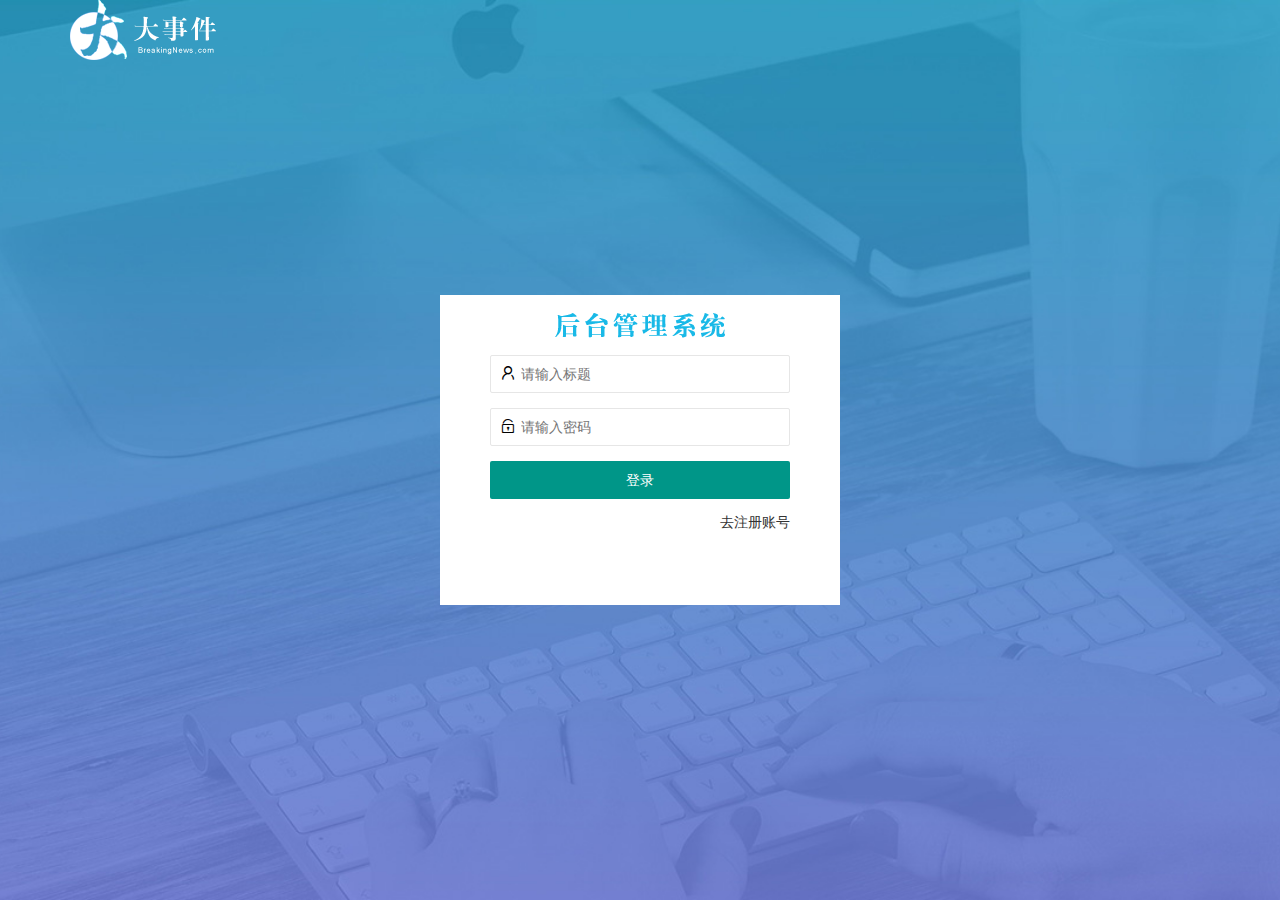
==== login.html @ ad19dc0b "登录界面提交" ====
<!DOCTYPE html>
<html lang="en">

<head>
    <meta charset="UTF-8">
    <meta name="viewport" content="width=device-width, initial-scale=1.0">
    <title>大事件 登录/注册（练习）</title>
    <link rel="stylesheet" href="./assets/css/login.css">
    <link rel="stylesheet" href="./assets/lib/layui/css/layui.css">
</head>

<body>
    <!-- 头部注册区 -->
    <div class="layui-main">
        <img src="./assets/images/logo.png" alt="">
    </div>

    <!-- 登录注册 -->
    <div class="loginAndRegBox">
        <!-- 标题栏 -->
        <div class="title-box"></div>
        <!-- 登录区域 -->
        <div class="login-box ">
            <form action="" class="layui-form">
                <div class="layui-form-item">
                    <i class="layui-icon layui-icon-username"></i>
                    <input type="text" name="title" required lay-verify="required" placeholder="请输入标题"
                        autocomplete="off" class="layui-input">
                </div>
                <div class="layui-form-item">
                    <i class="layui-icon layui-icon-password"></i>
                    <input type="text" name="title" required lay-verify="required" placeholder="请输入密码"
                        autocomplete="off" class="layui-input">
                </div>
                <!-- 表单提交按钮和普通按钮的区别就是lay-submit属性 -->
                <div class="layui-form-item">
                    <button class="layui-btn layui-btn-fluid" lay-submit lay-filter="formDemo">登录</button>
                </div>
                <div class="layui-form-item">
                    <a href="javascript:;" id="link_reg">去注册账号</a>
                </div>
            </form>
        </div>
        <!-- 注册区域 -->
        <div class="reg-box">
            <div class="layui-form-item">
                <i class="layui-icon layui-icon-username"></i>
                <input type="text" name="title" required lay-verify="required" placeholder="请输入标题" autocomplete="off"
                    class="layui-input">
            </div>
            <div class="layui-form-item">
                <i class="layui-icon layui-icon-password"></i>
                <input type="text" name="title" required lay-verify="required" placeholder="请输入密码" autocomplete="off"
                    class="layui-input">
            </div>
            <div class="layui-form-item">
                <i class="layui-icon layui-icon-password"></i>
                <input type="text" name="title" required lay-verify="required" placeholder="请再次输入密码" autocomplete="off"
                    class="layui-input">
            </div>
            <!-- 表单提交按钮和普通按钮的区别就是lay-submit属性 -->
            <div class="layui-form-item">
                <button class="layui-btn layui-btn-fluid" lay-submit lay-filter="formDemo">立即注册</button>
            </div>
            <div class="layui-form-item">
                <a href="javascript:;" id="link_login">去登录账号</a>
            </div>
        </div>
    </div>
    <script src="./assets/lib/jquery.js"></script>
    <script src="./assets/js/login.js"></script>
</body>

</html>
---- assets/css/login.css ----
html,
body {
    margin: 0;
    padding: 0;
    height: 100%;
    width: 100%;
    background: url(../images/login_bg.jpg) no-repeat center;
    background-size: cover;
}

.loginAndRegBox {
    position: absolute;
    top: 50%;
    left: 50%;
    width: 400px;
    height: 310px;
    background-color: #fff;
    transform: translate(-50%, -50%);
    /*css3样式 tranform：平移*/
}

.title-box {
    /* 宽度继承父元素的 */
    height: 60px;
    background: url(../images/login_title.png) no-repeat center;
}

.login-box {
    width: 300px;
    margin: auto;
    /* display: flex;
flex-direction: column; */
}

.login-box .layui-form-item {
    position: relative;
}

.login-box .layui-form-item input {
    padding-left: 30px;
}

.login-box .layui-form-item i {
    position: absolute;
    top: 10px;
    left: 10px;
}

.login-box .layui-form-item a {
    float: right;
}

.reg-box {
    width: 300px;
    margin: auto;
    display: none;
}

.reg-box .layui-form-item {
    position: relative;
}

.reg-box .layui-form-item input {
    padding-left: 30px;
}

.reg-box .layui-form-item i {
    position: absolute;
    top: 10px;
    left: 10px;
}

.reg-box .layui-form-item a {
    float: right;
}
---- assets/lib/layui/css/layui.css ----
/** layui-v2.5.5 MIT License By https://www.layui.com */
 .layui-inline,img{display:inline-block;vertical-align:middle}h1,h2,h3,h4,h5,h6{font-weight:400}.layui-edge,.layui-header,.layui-inline,.layui-main{position:relative}.layui-body,.layui-edge,.layui-elip{overflow:hidden}.layui-btn,.layui-edge,.layui-inline,img{vertical-align:middle}.layui-btn,.layui-disabled,.layui-icon,.layui-unselect{-moz-user-select:none;-webkit-user-select:none;-ms-user-select:none}.layui-elip,.layui-form-checkbox span,.layui-form-pane .layui-form-label{text-overflow:ellipsis;white-space:nowrap}.layui-breadcrumb,.layui-tree-btnGroup{visibility:hidden}blockquote,body,button,dd,div,dl,dt,form,h1,h2,h3,h4,h5,h6,input,li,ol,p,pre,td,textarea,th,ul{margin:0;padding:0;-webkit-tap-highlight-color:rgba(0,0,0,0)}a:active,a:hover{outline:0}img{border:none}li{list-style:none}table{border-collapse:collapse;border-spacing:0}h4,h5,h6{font-size:100%}button,input,optgroup,option,select,textarea{font-family:inherit;font-size:inherit;font-style:inherit;font-weight:inherit;outline:0}pre{white-space:pre-wrap;white-space:-moz-pre-wrap;white-space:-pre-wrap;white-space:-o-pre-wrap;word-wrap:break-word}body{line-height:24px;font:14px Helvetica Neue,Helvetica,PingFang SC,Tahoma,Arial,sans-serif}hr{height:1px;margin:10px 0;border:0;clear:both}a{color:#333;text-decoration:none}a:hover{color:#777}a cite{font-style:normal;*cursor:pointer}.layui-border-box,.layui-border-box *{box-sizing:border-box}.layui-box,.layui-box *{box-sizing:content-box}.layui-clear{clear:both;*zoom:1}.layui-clear:after{content:'\20';clear:both;*zoom:1;display:block;height:0}.layui-inline{*display:inline;*zoom:1}.layui-edge{display:inline-block;width:0;height:0;border-width:6px;border-style:dashed;border-color:transparent}.layui-edge-top{top:-4px;border-bottom-color:#999;border-bottom-style:solid}.layui-edge-right{border-left-color:#999;border-left-style:solid}.layui-edge-bottom{top:2px;border-top-color:#999;border-top-style:solid}.layui-edge-left{border-right-color:#999;border-right-style:solid}.layui-disabled,.layui-disabled:hover{color:#d2d2d2!important;cursor:not-allowed!important}.layui-circle{border-radius:100%}.layui-show{display:block!important}.layui-hide{display:none!important}@font-face{font-family:layui-icon;src:url(../font/iconfont.eot?v=250);src:url(../font/iconfont.eot?v=250#iefix) format('embedded-opentype'),url(../font/iconfont.woff2?v=250) format('woff2'),url(../font/iconfont.woff?v=250) format('woff'),url(../font/iconfont.ttf?v=250) format('truetype'),url(../font/iconfont.svg?v=250#layui-icon) format('svg')}.layui-icon{font-family:layui-icon!important;font-size:16px;font-style:normal;-webkit-font-smoothing:antialiased;-moz-osx-font-smoothing:grayscale}.layui-icon-reply-fill:before{content:"\e611"}.layui-icon-set-fill:before{content:"\e614"}.layui-icon-menu-fill:before{content:"\e60f"}.layui-icon-search:before{content:"\e615"}.layui-icon-share:before{content:"\e641"}.layui-icon-set-sm:before{content:"\e620"}.layui-icon-engine:before{content:"\e628"}.layui-icon-close:before{content:"\1006"}.layui-icon-close-fill:before{content:"\1007"}.layui-icon-chart-screen:before{content:"\e629"}.layui-icon-star:before{content:"\e600"}.layui-icon-circle-dot:before{content:"\e617"}.layui-icon-chat:before{content:"\e606"}.layui-icon-release:before{content:"\e609"}.layui-icon-list:before{content:"\e60a"}.layui-icon-chart:before{content:"\e62c"}.layui-icon-ok-circle:before{content:"\1005"}.layui-icon-layim-theme:before{content:"\e61b"}.layui-icon-table:before{content:"\e62d"}.layui-icon-right:before{content:"\e602"}.layui-icon-left:before{content:"\e603"}.layui-icon-cart-simple:before{content:"\e698"}.layui-icon-face-cry:before{content:"\e69c"}.layui-icon-face-smile:before{content:"\e6af"}.layui-icon-survey:before{content:"\e6b2"}.layui-icon-tree:before{content:"\e62e"}.layui-icon-upload-circle:before{content:"\e62f"}.layui-icon-add-circle:before{content:"\e61f"}.layui-icon-download-circle:before{content:"\e601"}.layui-icon-templeate-1:before{content:"\e630"}.layui-icon-util:before{content:"\e631"}.layui-icon-face-surprised:before{content:"\e664"}.layui-icon-edit:before{content:"\e642"}.layui-icon-speaker:before{content:"\e645"}.layui-icon-down:before{content:"\e61a"}.layui-icon-file:before{content:"\e621"}.layui-icon-layouts:before{content:"\e632"}.layui-icon-rate-half:before{content:"\e6c9"}.layui-icon-add-circle-fine:before{content:"\e608"}.layui-icon-prev-circle:before{content:"\e633"}.layui-icon-read:before{content:"\e705"}.layui-icon-404:before{content:"\e61c"}.layui-icon-carousel:before{content:"\e634"}.layui-icon-help:before{content:"\e607"}.layui-icon-code-circle:before{content:"\e635"}.layui-icon-water:before{content:"\e636"}.layui-icon-username:before{content:"\e66f"}.layui-icon-find-fill:before{content:"\e670"}.layui-icon-about:before{content:"\e60b"}.layui-icon-location:before{content:"\e715"}.layui-icon-up:before{content:"\e619"}.layui-icon-pause:before{content:"\e651"}.layui-icon-date:before{content:"\e637"}.layui-icon-layim-uploadfile:before{content:"\e61d"}.layui-icon-delete:before{content:"\e640"}.layui-icon-play:before{content:"\e652"}.layui-icon-top:before{content:"\e604"}.layui-icon-friends:before{content:"\e612"}.layui-icon-refresh-3:before{content:"\e9aa"}.layui-icon-ok:before{content:"\e605"}.layui-icon-layer:before{content:"\e638"}.layui-icon-face-smile-fine:before{content:"\e60c"}.layui-icon-dollar:before{content:"\e659"}.layui-icon-group:before{content:"\e613"}.layui-icon-layim-download:before{content:"\e61e"}.layui-icon-picture-fine:before{content:"\e60d"}.layui-icon-link:before{content:"\e64c"}.layui-icon-diamond:before{content:"\e735"}.layui-icon-log:before{content:"\e60e"}.layui-icon-rate-solid:before{content:"\e67a"}.layui-icon-fonts-del:before{content:"\e64f"}.layui-icon-unlink:before{content:"\e64d"}.layui-icon-fonts-clear:before{content:"\e639"}.layui-icon-triangle-r:before{content:"\e623"}.layui-icon-circle:before{content:"\e63f"}.layui-icon-radio:before{content:"\e643"}.layui-icon-align-center:before{content:"\e647"}.layui-icon-align-right:before{content:"\e648"}.layui-icon-align-left:before{content:"\e649"}.layui-icon-loading-1:before{content:"\e63e"}.layui-icon-return:before{content:"\e65c"}.layui-icon-fonts-strong:before{content:"\e62b"}.layui-icon-upload:before{content:"\e67c"}.layui-icon-dialogue:before{content:"\e63a"}.layui-icon-video:before{content:"\e6ed"}.layui-icon-headset:before{content:"\e6fc"}.layui-icon-cellphone-fine:before{content:"\e63b"}.layui-icon-add-1:before{content:"\e654"}.layui-icon-face-smile-b:before{content:"\e650"}.layui-icon-fonts-html:before{content:"\e64b"}.layui-icon-form:before{content:"\e63c"}.layui-icon-cart:before{content:"\e657"}.layui-icon-camera-fill:before{content:"\e65d"}.layui-icon-tabs:before{content:"\e62a"}.layui-icon-fonts-code:before{content:"\e64e"}.layui-icon-fire:before{content:"\e756"}.layui-icon-set:before{content:"\e716"}.layui-icon-fonts-u:before{content:"\e646"}.layui-icon-triangle-d:before{content:"\e625"}.layui-icon-tips:before{content:"\e702"}.layui-icon-picture:before{content:"\e64a"}.layui-icon-more-vertical:before{content:"\e671"}.layui-icon-flag:before{content:"\e66c"}.layui-icon-loading:before{content:"\e63d"}.layui-icon-fonts-i:before{content:"\e644"}.layui-icon-refresh-1:before{content:"\e666"}.layui-icon-rmb:before{content:"\e65e"}.layui-icon-home:before{content:"\e68e"}.layui-icon-user:before{content:"\e770"}.layui-icon-notice:before{content:"\e667"}.layui-icon-login-weibo:before{content:"\e675"}.layui-icon-voice:before{content:"\e688"}.layui-icon-upload-drag:before{content:"\e681"}.layui-icon-login-qq:before{content:"\e676"}.layui-icon-snowflake:before{content:"\e6b1"}.layui-icon-file-b:before{content:"\e655"}.layui-icon-template:before{content:"\e663"}.layui-icon-auz:before{content:"\e672"}.layui-icon-console:before{content:"\e665"}.layui-icon-app:before{content:"\e653"}.layui-icon-prev:before{content:"\e65a"}.layui-icon-website:before{content:"\e7ae"}.layui-icon-next:before{content:"\e65b"}.layui-icon-component:before{content:"\e857"}.layui-icon-more:before{content:"\e65f"}.layui-icon-login-wechat:before{content:"\e677"}.layui-icon-shrink-right:before{content:"\e668"}.layui-icon-spread-left:before{content:"\e66b"}.layui-icon-camera:before{content:"\e660"}.layui-icon-note:before{content:"\e66e"}.layui-icon-refresh:before{content:"\e669"}.layui-icon-female:before{content:"\e661"}.layui-icon-male:before{content:"\e662"}.layui-icon-password:before{content:"\e673"}.layui-icon-senior:before{content:"\e674"}.layui-icon-theme:before{content:"\e66a"}.layui-icon-tread:before{content:"\e6c5"}.layui-icon-praise:before{content:"\e6c6"}.layui-icon-star-fill:before{content:"\e658"}.layui-icon-rate:before{content:"\e67b"}.layui-icon-template-1:before{content:"\e656"}.layui-icon-vercode:before{content:"\e679"}.layui-icon-cellphone:before{content:"\e678"}.layui-icon-screen-full:before{content:"\e622"}.layui-icon-screen-restore:before{content:"\e758"}.layui-icon-cols:before{content:"\e610"}.layui-icon-export:before{content:"\e67d"}.layui-icon-print:before{content:"\e66d"}.layui-icon-slider:before{content:"\e714"}.layui-icon-addition:before{content:"\e624"}.layui-icon-subtraction:before{content:"\e67e"}.layui-icon-service:before{content:"\e626"}.layui-icon-transfer:before{content:"\e691"}.layui-main{width:1140px;margin:0 auto}.layui-header{z-index:1000;height:60px}.layui-header a:hover{transition:all .5s;-webkit-transition:all .5s}.layui-side{position:fixed;left:0;top:0;bottom:0;z-index:999;width:200px;overflow-x:hidden}.layui-side-scroll{position:relative;width:220px;height:100%;overflow-x:hidden}.layui-body{position:absolute;left:200px;right:0;top:0;bottom:0;z-index:998;width:auto;overflow-y:auto;box-sizing:border-box}.layui-layout-body{overflow:hidden}.layui-layout-admin .layui-header{background-color:#23262E}.layui-layout-admin .layui-side{top:60px;width:200px;overflow-x:hidden}.layui-layout-admin .layui-body{position:fixed;top:60px;bottom:44px}.layui-layout-admin .layui-main{width:auto;margin:0 15px}.layui-layout-admin .layui-footer{position:fixed;left:200px;right:0;bottom:0;height:44px;line-height:44px;padding:0 15px;background-color:#eee}.layui-layout-admin .layui-logo{position:absolute;left:0;top:0;width:200px;height:100%;line-height:60px;text-align:center;color:#009688;font-size:16px}.layui-layout-admin .layui-header .layui-nav{background:0 0}.layui-layout-left{position:absolute!important;left:200px;top:0}.layui-layout-right{position:absolute!important;right:0;top:0}.layui-container{position:relative;margin:0 auto;padding:0 15px;box-sizing:border-box}.layui-fluid{position:relative;margin:0 auto;padding:0 15px}.layui-row:after,.layui-row:before{content:'';display:block;clear:both}.layui-col-lg1,.layui-col-lg10,.layui-col-lg11,.layui-col-lg12,.layui-col-lg2,.layui-col-lg3,.layui-col-lg4,.layui-col-lg5,.layui-col-lg6,.layui-col-lg7,.layui-col-lg8,.layui-col-lg9,.layui-col-md1,.layui-col-md10,.layui-col-md11,.layui-col-md12,.layui-col-md2,.layui-col-md3,.layui-col-md4,.layui-col-md5,.layui-col-md6,.layui-col-md7,.layui-col-md8,.layui-col-md9,.layui-col-sm1,.layui-col-sm10,.layui-col-sm11,.layui-col-sm12,.layui-col-sm2,.layui-col-sm3,.layui-col-sm4,.layui-col-sm5,.layui-col-sm6,.layui-col-sm7,.layui-col-sm8,.layui-col-sm9,.layui-col-xs1,.layui-col-xs10,.layui-col-xs11,.layui-col-xs12,.layui-col-xs2,.layui-col-xs3,.layui-col-xs4,.layui-col-xs5,.layui-col-xs6,.layui-col-xs7,.layui-col-xs8,.layui-col-xs9{position:relative;display:block;box-sizing:border-box}.layui-col-xs1,.layui-col-xs10,.layui-col-xs11,.layui-col-xs12,.layui-col-xs2,.layui-col-xs3,.layui-col-xs4,.layui-col-xs5,.layui-col-xs6,.layui-col-xs7,.layui-col-xs8,.layui-col-xs9{float:left}.layui-col-xs1{width:8.33333333%}.layui-col-xs2{width:16.66666667%}.layui-col-xs3{width:25%}.layui-col-xs4{width:33.33333333%}.layui-col-xs5{width:41.66666667%}.layui-col-xs6{width:50%}.layui-col-xs7{width:58.33333333%}.layui-col-xs8{width:66.66666667%}.layui-col-xs9{width:75%}.layui-col-xs10{width:83.33333333%}.layui-col-xs11{width:91.66666667%}.layui-col-xs12{width:100%}.layui-col-xs-offset1{margin-left:8.33333333%}.layui-col-xs-offset2{margin-left:16.66666667%}.layui-col-xs-offset3{margin-left:25%}.layui-col-xs-offset4{margin-left:33.33333333%}.layui-col-xs-offset5{margin-left:41.66666667%}.layui-col-xs-offset6{margin-left:50%}.layui-col-xs-offset7{margin-left:58.33333333%}.layui-col-xs-offset8{margin-left:66.66666667%}.layui-col-xs-offset9{margin-left:75%}.layui-col-xs-offset10{margin-left:83.33333333%}.layui-col-xs-offset11{margin-left:91.66666667%}.layui-col-xs-offset12{margin-left:100%}@media screen and (max-width:768px){.layui-hide-xs{display:none!important}.layui-show-xs-block{display:block!important}.layui-show-xs-inline{display:inline!important}.layui-show-xs-inline-block{display:inline-block!important}}@media screen and (min-width:768px){.layui-container{width:750px}.layui-hide-sm{display:none!important}.layui-show-sm-block{display:block!important}.layui-show-sm-inline{display:inline!important}.layui-show-sm-inline-block{display:inline-block!important}.layui-col-sm1,.layui-col-sm10,.layui-col-sm11,.layui-col-sm12,.layui-col-sm2,.layui-col-sm3,.layui-col-sm4,.layui-col-sm5,.layui-col-sm6,.layui-col-sm7,.layui-col-sm8,.layui-col-sm9{float:left}.layui-col-sm1{width:8.33333333%}.layui-col-sm2{width:16.66666667%}.layui-col-sm3{width:25%}.layui-col-sm4{width:33.33333333%}.layui-col-sm5{width:41.66666667%}.layui-col-sm6{width:50%}.layui-col-sm7{width:58.33333333%}.layui-col-sm8{width:66.66666667%}.layui-col-sm9{width:75%}.layui-col-sm10{width:83.33333333%}.layui-col-sm11{width:91.66666667%}.layui-col-sm12{width:100%}.layui-col-sm-offset1{margin-left:8.33333333%}.layui-col-sm-offset2{margin-left:16.66666667%}.layui-col-sm-offset3{margin-left:25%}.layui-col-sm-offset4{margin-left:33.33333333%}.layui-col-sm-offset5{margin-left:41.66666667%}.layui-col-sm-offset6{margin-left:50%}.layui-col-sm-offset7{margin-left:58.33333333%}.layui-col-sm-offset8{margin-left:66.66666667%}.layui-col-sm-offset9{margin-left:75%}.layui-col-sm-offset10{margin-left:83.33333333%}.layui-col-sm-offset11{margin-left:91.66666667%}.layui-col-sm-offset12{margin-left:100%}}@media screen and (min-width:992px){.layui-container{width:970px}.layui-hide-md{display:none!important}.layui-show-md-block{display:block!important}.layui-show-md-inline{display:inline!important}.layui-show-md-inline-block{display:inline-block!important}.layui-col-md1,.layui-col-md10,.layui-col-md11,.layui-col-md12,.layui-col-md2,.layui-col-md3,.layui-col-md4,.layui-col-md5,.layui-col-md6,.layui-col-md7,.layui-col-md8,.layui-col-md9{float:left}.layui-col-md1{width:8.33333333%}.layui-col-md2{width:16.66666667%}.layui-col-md3{width:25%}.layui-col-md4{width:33.33333333%}.layui-col-md5{width:41.66666667%}.layui-col-md6{width:50%}.layui-col-md7{width:58.33333333%}.layui-col-md8{width:66.66666667%}.layui-col-md9{width:75%}.layui-col-md10{width:83.33333333%}.layui-col-md11{width:91.66666667%}.layui-col-md12{width:100%}.layui-col-md-offset1{margin-left:8.33333333%}.layui-col-md-offset2{margin-left:16.66666667%}.layui-col-md-offset3{margin-left:25%}.layui-col-md-offset4{margin-left:33.33333333%}.layui-col-md-offset5{margin-left:41.66666667%}.layui-col-md-offset6{margin-left:50%}.layui-col-md-offset7{margin-left:58.33333333%}.layui-col-md-offset8{margin-left:66.66666667%}.layui-col-md-offset9{margin-left:75%}.layui-col-md-offset10{margin-left:83.33333333%}.layui-col-md-offset11{margin-left:91.66666667%}.layui-col-md-offset12{margin-left:100%}}@media screen and (min-width:1200px){.layui-container{width:1170px}.layui-hide-lg{display:none!important}.layui-show-lg-block{display:block!important}.layui-show-lg-inline{display:inline!important}.layui-show-lg-inline-block{display:inline-block!important}.layui-col-lg1,.layui-col-lg10,.layui-col-lg11,.layui-col-lg12,.layui-col-lg2,.layui-col-lg3,.layui-col-lg4,.layui-col-lg5,.layui-col-lg6,.layui-col-lg7,.layui-col-lg8,.layui-col-lg9{float:left}.layui-col-lg1{width:8.33333333%}.layui-col-lg2{width:16.66666667%}.layui-col-lg3{width:25%}.layui-col-lg4{width:33.33333333%}.layui-col-lg5{width:41.66666667%}.layui-col-lg6{width:50%}.layui-col-lg7{width:58.33333333%}.layui-col-lg8{width:66.66666667%}.layui-col-lg9{width:75%}.layui-col-lg10{width:83.33333333%}.layui-col-lg11{width:91.66666667%}.layui-col-lg12{width:100%}.layui-col-lg-offset1{margin-left:8.33333333%}.layui-col-lg-offset2{margin-left:16.66666667%}.layui-col-lg-offset3{margin-left:25%}.layui-col-lg-offset4{margin-left:33.33333333%}.layui-col-lg-offset5{margin-left:41.66666667%}.layui-col-lg-offset6{margin-left:50%}.layui-col-lg-offset7{margin-left:58.33333333%}.layui-col-lg-offset8{margin-left:66.66666667%}.layui-col-lg-offset9{margin-left:75%}.layui-col-lg-offset10{margin-left:83.33333333%}.layui-col-lg-offset11{margin-left:91.66666667%}.layui-col-lg-offset12{margin-left:100%}}.layui-col-space1{margin:-.5px}.layui-col-space1>*{padding:.5px}.layui-col-space3{margin:-1.5px}.layui-col-space3>*{padding:1.5px}.layui-col-space5{margin:-2.5px}.layui-col-space5>*{padding:2.5px}.layui-col-space8{margin:-3.5px}.layui-col-space8>*{padding:3.5px}.layui-col-space10{margin:-5px}.layui-col-space10>*{padding:5px}.layui-col-space12{margin:-6px}.layui-col-space12>*{padding:6px}.layui-col-space15{margin:-7.5px}.layui-col-space15>*{padding:7.5px}.layui-col-space18{margin:-9px}.layui-col-space18>*{padding:9px}.layui-col-space20{margin:-10px}.layui-col-space20>*{padding:10px}.layui-col-space22{margin:-11px}.layui-col-space22>*{padding:11px}.layui-col-space25{margin:-12.5px}.layui-col-space25>*{padding:12.5px}.layui-col-space30{margin:-15px}.layui-col-space30>*{padding:15px}.layui-btn,.layui-input,.layui-select,.layui-textarea,.layui-upload-button{outline:0;-webkit-appearance:none;transition:all .3s;-webkit-transition:all .3s;box-sizing:border-box}.layui-elem-quote{margin-bottom:10px;padding:15px;line-height:22px;border-left:5px solid #009688;border-radius:0 2px 2px 0;background-color:#f2f2f2}.layui-quote-nm{border-style:solid;border-width:1px 1px 1px 5px;background:0 0}.layui-elem-field{margin-bottom:10px;padding:0;border-width:1px;border-style:solid}.layui-elem-field legend{margin-left:20px;padding:0 10px;font-size:20px;font-weight:300}.layui-field-title{margin:10px 0 20px;border-width:1px 0 0}.layui-field-box{padding:10px 15px}.layui-field-title .layui-field-box{padding:10px 0}.layui-progress{position:relative;height:6px;border-radius:20px;background-color:#e2e2e2}.layui-progress-bar{position:absolute;left:0;top:0;width:0;max-width:100%;height:6px;border-radius:20px;text-align:right;background-color:#5FB878;transition:all .3s;-webkit-transition:all .3s}.layui-progress-big,.layui-progress-big .layui-progress-bar{height:18px;line-height:18px}.layui-progress-text{position:relative;top:-20px;line-height:18px;font-size:12px;color:#666}.layui-progress-big .layui-progress-text{position:static;padding:0 10px;color:#fff}.layui-collapse{border-width:1px;border-style:solid;border-radius:2px}.layui-colla-content,.layui-colla-item{border-top-width:1px;border-top-style:solid}.layui-colla-item:first-child{border-top:none}.layui-colla-title{position:relative;height:42px;line-height:42px;padding:0 15px 0 35px;color:#333;background-color:#f2f2f2;cursor:pointer;font-size:14px;overflow:hidden}.layui-colla-content{display:none;padding:10px 15px;line-height:22px;color:#666}.layui-colla-icon{position:absolute;left:15px;top:0;font-size:14px}.layui-card{margin-bottom:15px;border-radius:2px;background-color:#fff;box-shadow:0 1px 2px 0 rgba(0,0,0,.05)}.layui-card:last-child{margin-bottom:0}.layui-card-header{position:relative;height:42px;line-height:42px;padding:0 15px;border-bottom:1px solid #f6f6f6;color:#333;border-radius:2px 2px 0 0;font-size:14px}.layui-bg-black,.layui-bg-blue,.layui-bg-cyan,.layui-bg-green,.layui-bg-orange,.layui-bg-red{color:#fff!important}.layui-card-body{position:relative;padding:10px 15px;line-height:24px}.layui-card-body[pad15]{padding:15px}.layui-card-body[pad20]{padding:20px}.layui-card-body .layui-table{margin:5px 0}.layui-card .layui-tab{margin:0}.layui-panel-window{position:relative;padding:15px;border-radius:0;border-top:5px solid #E6E6E6;background-color:#fff}.layui-auxiliar-moving{position:fixed;left:0;right:0;top:0;bottom:0;width:100%;height:100%;background:0 0;z-index:9999999999}.layui-form-label,.layui-form-mid,.layui-form-select,.layui-input-block,.layui-input-inline,.layui-textarea{position:relative}.layui-bg-red{background-color:#FF5722!important}.layui-bg-orange{background-color:#FFB800!important}.layui-bg-green{background-color:#009688!important}.layui-bg-cyan{background-color:#2F4056!important}.layui-bg-blue{background-color:#1E9FFF!important}.layui-bg-black{background-color:#393D49!important}.layui-bg-gray{background-color:#eee!important;color:#666!important}.layui-badge-rim,.layui-colla-content,.layui-colla-item,.layui-collapse,.layui-elem-field,.layui-form-pane .layui-form-item[pane],.layui-form-pane .layui-form-label,.layui-input,.layui-layedit,.layui-layedit-tool,.layui-quote-nm,.layui-select,.layui-tab-bar,.layui-tab-card,.layui-tab-title,.layui-tab-title .layui-this:after,.layui-textarea{border-color:#e6e6e6}.layui-timeline-item:before,hr{background-color:#e6e6e6}.layui-text{line-height:22px;font-size:14px;color:#666}.layui-text h1,.layui-text h2,.layui-text h3{font-weight:500;color:#333}.layui-text h1{font-size:30px}.layui-text h2{font-size:24px}.layui-text h3{font-size:18px}.layui-text a:not(.layui-btn){color:#01AAED}.layui-text a:not(.layui-btn):hover{text-decoration:underline}.layui-text ul{padding:5px 0 5px 15px}.layui-text ul li{margin-top:5px;list-style-type:disc}.layui-text em,.layui-word-aux{color:#999!important;padding:0 5px!important}.layui-btn{display:inline-block;height:38px;line-height:38px;padding:0 18px;background-color:#009688;color:#fff;white-space:nowrap;text-align:center;font-size:14px;border:none;border-radius:2px;cursor:pointer}.layui-btn:hover{opacity:.8;filter:alpha(opacity=80);color:#fff}.layui-btn:active{opacity:1;filter:alpha(opacity=100)}.layui-btn+.layui-btn{margin-left:10px}.layui-btn-container{font-size:0}.layui-btn-container .layui-btn{margin-right:10px;margin-bottom:10px}.layui-btn-container .layui-btn+.layui-btn{margin-left:0}.layui-table .layui-btn-container .layui-btn{margin-bottom:9px}.layui-btn-radius{border-radius:100px}.layui-btn .layui-icon{margin-right:3px;font-size:18px;vertical-align:bottom;vertical-align:middle\9}.layui-btn-primary{border:1px solid #C9C9C9;background-color:#fff;color:#555}.layui-btn-primary:hover{border-color:#009688;color:#333}.layui-btn-normal{background-color:#1E9FFF}.layui-btn-warm{background-color:#FFB800}.layui-btn-danger{background-color:#FF5722}.layui-btn-checked{background-color:#5FB878}.layui-btn-disabled,.layui-btn-disabled:active,.layui-btn-disabled:hover{border:1px solid #e6e6e6;background-color:#FBFBFB;color:#C9C9C9;cursor:not-allowed;opacity:1}.layui-btn-lg{height:44px;line-height:44px;padding:0 25px;font-size:16px}.layui-btn-sm{height:30px;line-height:30px;padding:0 10px;font-size:12px}.layui-btn-sm i{font-size:16px!important}.layui-btn-xs{height:22px;line-height:22px;padding:0 5px;font-size:12px}.layui-btn-xs i{font-size:14px!important}.layui-btn-group{display:inline-block;vertical-align:middle;font-size:0}.layui-btn-group .layui-btn{margin-left:0!important;margin-right:0!important;border-left:1px solid rgba(255,255,255,.5);border-radius:0}.layui-btn-group .layui-btn-primary{border-left:none}.layui-btn-group .layui-btn-primary:hover{border-color:#C9C9C9;color:#009688}.layui-btn-group .layui-btn:first-child{border-left:none;border-radius:2px 0 0 2px}.layui-btn-group .layui-btn-primary:first-child{border-left:1px solid #c9c9c9}.layui-btn-group .layui-btn:last-child{border-radius:0 2px 2px 0}.layui-btn-group .layui-btn+.layui-btn{margin-left:0}.layui-btn-group+.layui-btn-group{margin-left:10px}.layui-btn-fluid{width:100%}.layui-input,.layui-select,.layui-textarea{height:38px;line-height:1.3;line-height:38px\9;border-width:1px;border-style:solid;background-color:#fff;border-radius:2px}.layui-input::-webkit-input-placeholder,.layui-select::-webkit-input-placeholder,.layui-textarea::-webkit-input-placeholder{line-height:1.3}.layui-input,.layui-textarea{display:block;width:100%;padding-left:10px}.layui-input:hover,.layui-textarea:hover{border-color:#D2D2D2!important}.layui-input:focus,.layui-textarea:focus{border-color:#C9C9C9!important}.layui-textarea{min-height:100px;height:auto;line-height:20px;padding:6px 10px;resize:vertical}.layui-select{padding:0 10px}.layui-form input[type=checkbox],.layui-form input[type=radio],.layui-form select{display:none}.layui-form [lay-ignore]{display:initial}.layui-form-item{margin-bottom:15px;clear:both;*zoom:1}.layui-form-item:after{content:'\20';clear:both;*zoom:1;display:block;height:0}.layui-form-label{float:left;display:block;padding:9px 15px;width:80px;font-weight:400;line-height:20px;text-align:right}.layui-form-label-col{display:block;float:none;padding:9px 0;line-height:20px;text-align:left}.layui-form-item .layui-inline{margin-bottom:5px;margin-right:10px}.layui-input-block{margin-left:110px;min-height:36px}.layui-input-inline{display:inline-block;vertical-align:middle}.layui-form-item .layui-input-inline{float:left;width:190px;margin-right:10px}.layui-form-text .layui-input-inline{width:auto}.layui-form-mid{float:left;display:block;padding:9px 0!important;line-height:20px;margin-right:10px}.layui-form-danger+.layui-form-select .layui-input,.layui-form-danger:focus{border-color:#FF5722!important}.layui-form-select .layui-input{padding-right:30px;cursor:pointer}.layui-form-select .layui-edge{position:absolute;right:10px;top:50%;margin-top:-3px;cursor:pointer;border-width:6px;border-top-color:#c2c2c2;border-top-style:solid;transition:all .3s;-webkit-transition:all .3s}.layui-form-select dl{display:none;position:absolute;left:0;top:42px;padding:5px 0;z-index:899;min-width:100%;border:1px solid #d2d2d2;max-height:300px;overflow-y:auto;background-color:#fff;border-radius:2px;box-shadow:0 2px 4px rgba(0,0,0,.12);box-sizing:border-box}.layui-form-select dl dd,.layui-form-select dl dt{padding:0 10px;line-height:36px;white-space:nowrap;overflow:hidden;text-overflow:ellipsis}.layui-form-select dl dt{font-size:12px;color:#999}.layui-form-select dl dd{cursor:pointer}.layui-form-select dl dd:hover{background-color:#f2f2f2;-webkit-transition:.5s all;transition:.5s all}.layui-form-select .layui-select-group dd{padding-left:20px}.layui-form-select dl dd.layui-select-tips{padding-left:10px!important;color:#999}.layui-form-select dl dd.layui-this{background-color:#5FB878;color:#fff}.layui-form-checkbox,.layui-form-select dl dd.layui-disabled{background-color:#fff}.layui-form-selected dl{display:block}.layui-form-checkbox,.layui-form-checkbox *,.layui-form-switch{display:inline-block;vertical-align:middle}.layui-form-selected .layui-edge{margin-top:-9px;-webkit-transform:rotate(180deg);transform:rotate(180deg);margin-top:-3px\9}:root .layui-form-selected .layui-edge{margin-top:-9px\0/IE9}.layui-form-selectup dl{top:auto;bottom:42px}.layui-select-none{margin:5px 0;text-align:center;color:#999}.layui-select-disabled .layui-disabled{border-color:#eee!important}.layui-select-disabled .layui-edge{border-top-color:#d2d2d2}.layui-form-checkbox{position:relative;height:30px;line-height:30px;margin-right:10px;padding-right:30px;cursor:pointer;font-size:0;-webkit-transition:.1s linear;transition:.1s linear;box-sizing:border-box}.layui-form-checkbox span{padding:0 10px;height:100%;font-size:14px;border-radius:2px 0 0 2px;background-color:#d2d2d2;color:#fff;overflow:hidden}.layui-form-checkbox:hover span{background-color:#c2c2c2}.layui-form-checkbox i{position:absolute;right:0;top:0;width:30px;height:28px;border:1px solid #d2d2d2;border-left:none;border-radius:0 2px 2px 0;color:#fff;font-size:20px;text-align:center}.layui-form-checkbox:hover i{border-color:#c2c2c2;color:#c2c2c2}.layui-form-checked,.layui-form-checked:hover{border-color:#5FB878}.layui-form-checked span,.layui-form-checked:hover span{background-color:#5FB878}.layui-form-checked i,.layui-form-checked:hover i{color:#5FB878}.layui-form-item .layui-form-checkbox{margin-top:4px}.layui-form-checkbox[lay-skin=primary]{height:auto!important;line-height:normal!important;min-width:18px;min-height:18px;border:none!important;margin-right:0;padding-left:28px;padding-right:0;background:0 0}.layui-form-checkbox[lay-skin=primary] span{padding-left:0;padding-right:15px;line-height:18px;background:0 0;color:#666}.layui-form-checkbox[lay-skin=primary] i{right:auto;left:0;width:16px;height:16px;line-height:16px;border:1px solid #d2d2d2;font-size:12px;border-radius:2px;background-color:#fff;-webkit-transition:.1s linear;transition:.1s linear}.layui-form-checkbox[lay-skin=primary]:hover i{border-color:#5FB878;color:#fff}.layui-form-checked[lay-skin=primary] i{border-color:#5FB878!important;background-color:#5FB878;color:#fff}.layui-checkbox-disbaled[lay-skin=primary] span{background:0 0!important;color:#c2c2c2}.layui-checkbox-disbaled[lay-skin=primary]:hover i{border-color:#d2d2d2}.layui-form-item .layui-form-checkbox[lay-skin=primary]{margin-top:10px}.layui-form-switch{position:relative;height:22px;line-height:22px;min-width:35px;padding:0 5px;margin-top:8px;border:1px solid #d2d2d2;border-radius:20px;cursor:pointer;background-color:#fff;-webkit-transition:.1s linear;transition:.1s linear}.layui-form-switch i{position:absolute;left:5px;top:3px;width:16px;height:16px;border-radius:20px;background-color:#d2d2d2;-webkit-transition:.1s linear;transition:.1s linear}.layui-form-switch em{position:relative;top:0;width:25px;margin-left:21px;padding:0!important;text-align:center!important;color:#999!important;font-style:normal!important;font-size:12px}.layui-form-onswitch{border-color:#5FB878;background-color:#5FB878}.layui-checkbox-disbaled,.layui-checkbox-disbaled i{border-color:#e2e2e2!important}.layui-form-onswitch i{left:100%;margin-left:-21px;background-color:#fff}.layui-form-onswitch em{margin-left:5px;margin-right:21px;color:#fff!important}.layui-checkbox-disbaled span{background-color:#e2e2e2!important}.layui-checkbox-disbaled:hover i{color:#fff!important}[lay-radio]{display:none}.layui-form-radio,.layui-form-radio *{display:inline-block;vertical-align:middle}.layui-form-radio{line-height:28px;margin:6px 10px 0 0;padding-right:10px;cursor:pointer;font-size:0}.layui-form-radio *{font-size:14px}.layui-form-radio>i{margin-right:8px;font-size:22px;color:#c2c2c2}.layui-form-radio>i:hover,.layui-form-radioed>i{color:#5FB878}.layui-radio-disbaled>i{color:#e2e2e2!important}.layui-form-pane .layui-form-label{width:110px;padding:8px 15px;height:38px;line-height:20px;border-width:1px;border-style:solid;border-radius:2px 0 0 2px;text-align:center;background-color:#FBFBFB;overflow:hidden;box-sizing:border-box}.layui-form-pane .layui-input-inline{margin-left:-1px}.layui-form-pane .layui-input-block{margin-left:110px;left:-1px}.layui-form-pane .layui-input{border-radius:0 2px 2px 0}.layui-form-pane .layui-form-text .layui-form-label{float:none;width:100%;border-radius:2px;box-sizing:border-box;text-align:left}.layui-form-pane .layui-form-text .layui-input-inline{display:block;margin:0;top:-1px;clear:both}.layui-form-pane .layui-form-text .layui-input-block{margin:0;left:0;top:-1px}.layui-form-pane .layui-form-text .layui-textarea{min-height:100px;border-radius:0 0 2px 2px}.layui-form-pane .layui-form-checkbox{margin:4px 0 4px 10px}.layui-form-pane .layui-form-radio,.layui-form-pane .layui-form-switch{margin-top:6px;margin-left:10px}.layui-form-pane .layui-form-item[pane]{position:relative;border-width:1px;border-style:solid}.layui-form-pane .layui-form-item[pane] .layui-form-label{position:absolute;left:0;top:0;height:100%;border-width:0 1px 0 0}.layui-form-pane .layui-form-item[pane] .layui-input-inline{margin-left:110px}@media screen and (max-width:450px){.layui-form-item .layui-form-label{text-overflow:ellipsis;overflow:hidden;white-space:nowrap}.layui-form-item .layui-inline{display:block;margin-right:0;margin-bottom:20px;clear:both}.layui-form-item .layui-inline:after{content:'\20';clear:both;display:block;height:0}.layui-form-item .layui-input-inline{display:block;float:none;left:-3px;width:auto;margin:0 0 10px 112px}.layui-form-item .layui-input-inline+.layui-form-mid{margin-left:110px;top:-5px;padding:0}.layui-form-item .layui-form-checkbox{margin-right:5px;margin-bottom:5px}}.layui-layedit{border-width:1px;border-style:solid;border-radius:2px}.layui-layedit-tool{padding:3px 5px;border-bottom-width:1px;border-bottom-style:solid;font-size:0}.layedit-tool-fixed{position:fixed;top:0;border-top:1px solid #e2e2e2}.layui-layedit-tool .layedit-tool-mid,.layui-layedit-tool .layui-icon{display:inline-block;vertical-align:middle;text-align:center;font-size:14px}.layui-layedit-tool .layui-icon{position:relative;width:32px;height:30px;line-height:30px;margin:3px 5px;color:#777;cursor:pointer;border-radius:2px}.layui-layedit-tool .layui-icon:hover{color:#393D49}.layui-layedit-tool .layui-icon:active{color:#000}.layui-layedit-tool .layedit-tool-active{background-color:#e2e2e2;color:#000}.layui-layedit-tool .layui-disabled,.layui-layedit-tool .layui-disabled:hover{color:#d2d2d2;cursor:not-allowed}.layui-layedit-tool .layedit-tool-mid{width:1px;height:18px;margin:0 10px;background-color:#d2d2d2}.layedit-tool-html{width:50px!important;font-size:30px!important}.layedit-tool-b,.layedit-tool-code,.layedit-tool-help{font-size:16px!important}.layedit-tool-d,.layedit-tool-face,.layedit-tool-image,.layedit-tool-unlink{font-size:18px!important}.layedit-tool-image input{position:absolute;font-size:0;left:0;top:0;width:100%;height:100%;opacity:.01;filter:Alpha(opacity=1);cursor:pointer}.layui-layedit-iframe iframe{display:block;width:100%}#LAY_layedit_code{overflow:hidden}.layui-laypage{display:inline-block;*display:inline;*zoom:1;vertical-align:middle;margin:10px 0;font-size:0}.layui-laypage>a:first-child,.layui-laypage>a:first-child em{border-radius:2px 0 0 2px}.layui-laypage>a:last-child,.layui-laypage>a:last-child em{border-radius:0 2px 2px 0}.layui-laypage>:first-child{margin-left:0!important}.layui-laypage>:last-child{margin-right:0!important}.layui-laypage a,.layui-laypage button,.layui-laypage input,.layui-laypage select,.layui-laypage span{border:1px solid #e2e2e2}.layui-laypage a,.layui-laypage span{display:inline-block;*display:inline;*zoom:1;vertical-align:middle;padding:0 15px;height:28px;line-height:28px;margin:0 -1px 5px 0;background-color:#fff;color:#333;font-size:12px}.layui-flow-more a *,.layui-laypage input,.layui-table-view select[lay-ignore]{display:inline-block}.layui-laypage a:hover{color:#009688}.layui-laypage em{font-style:normal}.layui-laypage .layui-laypage-spr{color:#999;font-weight:700}.layui-laypage a{text-decoration:none}.layui-laypage .layui-laypage-curr{position:relative}.layui-laypage .layui-laypage-curr em{position:relative;color:#fff}.layui-laypage .layui-laypage-curr .layui-laypage-em{position:absolute;left:-1px;top:-1px;padding:1px;width:100%;height:100%;background-color:#009688}.layui-laypage-em{border-radius:2px}.layui-laypage-next em,.layui-laypage-prev em{font-family:Sim sun;font-size:16px}.layui-laypage .layui-laypage-count,.layui-laypage .layui-laypage-limits,.layui-laypage .layui-laypage-refresh,.layui-laypage .layui-laypage-skip{margin-left:10px;margin-right:10px;padding:0;border:none}.layui-laypage .layui-laypage-limits,.layui-laypage .layui-laypage-refresh{vertical-align:top}.layui-laypage .layui-laypage-refresh i{font-size:18px;cursor:pointer}.layui-laypage select{height:22px;padding:3px;border-radius:2px;cursor:pointer}.layui-laypage .layui-laypage-skip{height:30px;line-height:30px;color:#999}.layui-laypage button,.layui-laypage input{height:30px;line-height:30px;border-radius:2px;vertical-align:top;background-color:#fff;box-sizing:border-box}.layui-laypage input{width:40px;margin:0 10px;padding:0 3px;text-align:center}.layui-laypage input:focus,.layui-laypage select:focus{border-color:#009688!important}.layui-laypage button{margin-left:10px;padding:0 10px;cursor:pointer}.layui-table,.layui-table-view{margin:10px 0}.layui-flow-more{margin:10px 0;text-align:center;color:#999;font-size:14px}.layui-flow-more a{height:32px;line-height:32px}.layui-flow-more a *{vertical-align:top}.layui-flow-more a cite{padding:0 20px;border-radius:3px;background-color:#eee;color:#333;font-style:normal}.layui-flow-more a cite:hover{opacity:.8}.layui-flow-more a i{font-size:30px;color:#737383}.layui-table{width:100%;background-color:#fff;color:#666}.layui-table tr{transition:all .3s;-webkit-transition:all .3s}.layui-table th{text-align:left;font-weight:400}.layui-table tbody tr:hover,.layui-table thead tr,.layui-table-click,.layui-table-header,.layui-table-hover,.layui-table-mend,.layui-table-patch,.layui-table-tool,.layui-table-total,.layui-table-total tr,.layui-table[lay-even] tr:nth-child(even){background-color:#f2f2f2}.layui-table td,.layui-table th,.layui-table-col-set,.layui-table-fixed-r,.layui-table-grid-down,.layui-table-header,.layui-table-page,.layui-table-tips-main,.layui-table-tool,.layui-table-total,.layui-table-view,.layui-table[lay-skin=line],.layui-table[lay-skin=row]{border-width:1px;border-style:solid;border-color:#e6e6e6}.layui-table td,.layui-table th{position:relative;padding:9px 15px;min-height:20px;line-height:20px;font-size:14px}.layui-table[lay-skin=line] td,.layui-table[lay-skin=line] th{border-width:0 0 1px}.layui-table[lay-skin=row] td,.layui-table[lay-skin=row] th{border-width:0 1px 0 0}.layui-table[lay-skin=nob] td,.layui-table[lay-skin=nob] th{border:none}.layui-table img{max-width:100px}.layui-table[lay-size=lg] td,.layui-table[lay-size=lg] th{padding:15px 30px}.layui-table-view .layui-table[lay-size=lg] .layui-table-cell{height:40px;line-height:40px}.layui-table[lay-size=sm] td,.layui-table[lay-size=sm] th{font-size:12px;padding:5px 10px}.layui-table-view .layui-table[lay-size=sm] .layui-table-cell{height:20px;line-height:20px}.layui-table[lay-data]{display:none}.layui-table-box{position:relative;overflow:hidden}.layui-table-view .layui-table{position:relative;width:auto;margin:0}.layui-table-view .layui-table[lay-skin=line]{border-width:0 1px 0 0}.layui-table-view .layui-table[lay-skin=row]{border-width:0 0 1px}.layui-table-view .layui-table td,.layui-table-view .layui-table th{padding:5px 0;border-top:none;border-left:none}.layui-table-view .layui-table th.layui-unselect .layui-table-cell span{cursor:pointer}.layui-table-view .layui-table td{cursor:default}.layui-table-view .layui-table td[data-edit=text]{cursor:text}.layui-table-view .layui-form-checkbox[lay-skin=primary] i{width:18px;height:18px}.layui-table-view .layui-form-radio{line-height:0;padding:0}.layui-table-view .layui-form-radio>i{margin:0;font-size:20px}.layui-table-init{position:absolute;left:0;top:0;width:100%;height:100%;text-align:center;z-index:110}.layui-table-init .layui-icon{position:absolute;left:50%;top:50%;margin:-15px 0 0 -15px;font-size:30px;color:#c2c2c2}.layui-table-header{border-width:0 0 1px;overflow:hidden}.layui-table-header .layui-table{margin-bottom:-1px}.layui-table-tool .layui-inline[lay-event]{position:relative;width:26px;height:26px;padding:5px;line-height:16px;margin-right:10px;text-align:center;color:#333;border:1px solid #ccc;cursor:pointer;-webkit-transition:.5s all;transition:.5s all}.layui-table-tool .layui-inline[lay-event]:hover{border:1px solid #999}.layui-table-tool-temp{padding-right:120px}.layui-table-tool-self{position:absolute;right:17px;top:10px}.layui-table-tool .layui-table-tool-self .layui-inline[lay-event]{margin:0 0 0 10px}.layui-table-tool-panel{position:absolute;top:29px;left:-1px;padding:5px 0;min-width:150px;min-height:40px;border:1px solid #d2d2d2;text-align:left;overflow-y:auto;background-color:#fff;box-shadow:0 2px 4px rgba(0,0,0,.12)}.layui-table-cell,.layui-table-tool-panel li{overflow:hidden;text-overflow:ellipsis;white-space:nowrap}.layui-table-tool-panel li{padding:0 10px;line-height:30px;-webkit-transition:.5s all;transition:.5s all}.layui-table-tool-panel li .layui-form-checkbox[lay-skin=primary]{width:100%;padding-left:28px}.layui-table-tool-panel li:hover{background-color:#f2f2f2}.layui-table-tool-panel li .layui-form-checkbox[lay-skin=primary] i{position:absolute;left:0;top:0}.layui-table-tool-panel li .layui-form-checkbox[lay-skin=primary] span{padding:0}.layui-table-tool .layui-table-tool-self .layui-table-tool-panel{left:auto;right:-1px}.layui-table-col-set{position:absolute;right:0;top:0;width:20px;height:100%;border-width:0 0 0 1px;background-color:#fff}.layui-table-sort{width:10px;height:20px;margin-left:5px;cursor:pointer!important}.layui-table-sort .layui-edge{position:absolute;left:5px;border-width:5px}.layui-table-sort .layui-table-sort-asc{top:3px;border-top:none;border-bottom-style:solid;border-bottom-color:#b2b2b2}.layui-table-sort .layui-table-sort-asc:hover{border-bottom-color:#666}.layui-table-sort .layui-table-sort-desc{bottom:5px;border-bottom:none;border-top-style:solid;border-top-color:#b2b2b2}.layui-table-sort .layui-table-sort-desc:hover{border-top-color:#666}.layui-table-sort[lay-sort=asc] .layui-table-sort-asc{border-bottom-color:#000}.layui-table-sort[lay-sort=desc] .layui-table-sort-desc{border-top-color:#000}.layui-table-cell{height:28px;line-height:28px;padding:0 15px;position:relative;box-sizing:border-box}.layui-table-cell .layui-form-checkbox[lay-skin=primary]{top:-1px;padding:0}.layui-table-cell .layui-table-link{color:#01AAED}.laytable-cell-checkbox,.laytable-cell-numbers,.laytable-cell-radio,.laytable-cell-space{padding:0;text-align:center}.layui-table-body{position:relative;overflow:auto;margin-right:-1px;margin-bottom:-1px}.layui-table-body .layui-none{line-height:26px;padding:15px;text-align:center;color:#999}.layui-table-fixed{position:absolute;left:0;top:0;z-index:101}.layui-table-fixed .layui-table-body{overflow:hidden}.layui-table-fixed-l{box-shadow:0 -1px 8px rgba(0,0,0,.08)}.layui-table-fixed-r{left:auto;right:-1px;border-width:0 0 0 1px;box-shadow:-1px 0 8px rgba(0,0,0,.08)}.layui-table-fixed-r .layui-table-header{position:relative;overflow:visible}.layui-table-mend{position:absolute;right:-49px;top:0;height:100%;width:50px}.layui-table-tool{position:relative;z-index:890;width:100%;min-height:50px;line-height:30px;padding:10px 15px;border-width:0 0 1px}.layui-table-tool .layui-btn-container{margin-bottom:-10px}.layui-table-page,.layui-table-total{border-width:1px 0 0;margin-bottom:-1px;overflow:hidden}.layui-table-page{position:relative;width:100%;padding:7px 7px 0;height:41px;font-size:12px;white-space:nowrap}.layui-table-page>div{height:26px}.layui-table-page .layui-laypage{margin:0}.layui-table-page .layui-laypage a,.layui-table-page .layui-laypage span{height:26px;line-height:26px;margin-bottom:10px;border:none;background:0 0}.layui-table-page .layui-laypage a,.layui-table-page .layui-laypage span.layui-laypage-curr{padding:0 12px}.layui-table-page .layui-laypage span{margin-left:0;padding:0}.layui-table-page .layui-laypage .layui-laypage-prev{margin-left:-7px!important}.layui-table-page .layui-laypage .layui-laypage-curr .layui-laypage-em{left:0;top:0;padding:0}.layui-table-page .layui-laypage button,.layui-table-page .layui-laypage input{height:26px;line-height:26px}.layui-table-page .layui-laypage input{width:40px}.layui-table-page .layui-laypage button{padding:0 10px}.layui-table-page select{height:18px}.layui-table-patch .layui-table-cell{padding:0;width:30px}.layui-table-edit{position:absolute;left:0;top:0;width:100%;height:100%;padding:0 14px 1px;border-radius:0;box-shadow:1px 1px 20px rgba(0,0,0,.15)}.layui-table-edit:focus{border-color:#5FB878!important}select.layui-table-edit{padding:0 0 0 10px;border-color:#C9C9C9}.layui-table-view .layui-form-checkbox,.layui-table-view .layui-form-radio,.layui-table-view .layui-form-switch{top:0;margin:0;box-sizing:content-box}.layui-table-view .layui-form-checkbox{top:-1px;height:26px;line-height:26px}.layui-table-view .layui-form-checkbox i{height:26px}.layui-table-grid .layui-table-cell{overflow:visible}.layui-table-grid-down{position:absolute;top:0;right:0;width:26px;height:100%;padding:5px 0;border-width:0 0 0 1px;text-align:center;background-color:#fff;color:#999;cursor:pointer}.layui-table-grid-down .layui-icon{position:absolute;top:50%;left:50%;margin:-8px 0 0 -8px}.layui-table-grid-down:hover{background-color:#fbfbfb}body .layui-table-tips .layui-layer-content{background:0 0;padding:0;box-shadow:0 1px 6px rgba(0,0,0,.12)}.layui-table-tips-main{margin:-44px 0 0 -1px;max-height:150px;padding:8px 15px;font-size:14px;overflow-y:scroll;background-color:#fff;color:#666}.layui-table-tips-c{position:absolute;right:-3px;top:-13px;width:20px;height:20px;padding:3px;cursor:pointer;background-color:#666;border-radius:50%;color:#fff}.layui-table-tips-c:hover{background-color:#777}.layui-table-tips-c:before{position:relative;right:-2px}.layui-upload-file{display:none!important;opacity:.01;filter:Alpha(opacity=1)}.layui-upload-drag,.layui-upload-form,.layui-upload-wrap{display:inline-block}.layui-upload-list{margin:10px 0}.layui-upload-choose{padding:0 10px;color:#999}.layui-upload-drag{position:relative;padding:30px;border:1px dashed #e2e2e2;background-color:#fff;text-align:center;cursor:pointer;color:#999}.layui-upload-drag .layui-icon{font-size:50px;color:#009688}.layui-upload-drag[lay-over]{border-color:#009688}.layui-upload-iframe{position:absolute;width:0;height:0;border:0;visibility:hidden}.layui-upload-wrap{position:relative;vertical-align:middle}.layui-upload-wrap .layui-upload-file{display:block!important;position:absolute;left:0;top:0;z-index:10;font-size:100px;width:100%;height:100%;opacity:.01;filter:Alpha(opacity=1);cursor:pointer}.layui-transfer-active,.layui-transfer-box{display:inline-block;vertical-align:middle}.layui-transfer-box,.layui-transfer-header,.layui-transfer-search{border-width:0;border-style:solid;border-color:#e6e6e6}.layui-transfer-box{position:relative;border-width:1px;width:200px;height:360px;border-radius:2px;background-color:#fff}.layui-transfer-box .layui-form-checkbox{width:100%;margin:0!important}.layui-transfer-header{height:38px;line-height:38px;padding:0 10px;border-bottom-width:1px}.layui-transfer-search{position:relative;padding:10px;border-bottom-width:1px}.layui-transfer-search .layui-input{height:32px;padding-left:30px;font-size:12px}.layui-transfer-search .layui-icon-search{position:absolute;left:20px;top:50%;margin-top:-8px;color:#666}.layui-transfer-active{margin:0 15px}.layui-transfer-active .layui-btn{display:block;margin:0;padding:0 15px;background-color:#5FB878;border-color:#5FB878;color:#fff}.layui-transfer-active .layui-btn-disabled{background-color:#FBFBFB;border-color:#e6e6e6;color:#C9C9C9}.layui-transfer-active .layui-btn:first-child{margin-bottom:15px}.layui-transfer-active .layui-btn .layui-icon{margin:0;font-size:14px!important}.layui-transfer-data{padding:5px 0;overflow:auto}.layui-transfer-data li{height:32px;line-height:32px;padding:0 10px}.layui-transfer-data li:hover{background-color:#f2f2f2;transition:.5s all}.layui-transfer-data .layui-none{padding:15px 10px;text-align:center;color:#999}.layui-nav{position:relative;padding:0 20px;background-color:#393D49;color:#fff;border-radius:2px;font-size:0;box-sizing:border-box}.layui-nav *{font-size:14px}.layui-nav .layui-nav-item{position:relative;display:inline-block;*display:inline;*zoom:1;vertical-align:middle;line-height:60px}.layui-nav .layui-nav-item a{display:block;padding:0 20px;color:#fff;color:rgba(255,255,255,.7);transition:all .3s;-webkit-transition:all .3s}.layui-nav .layui-this:after,.layui-nav-bar,.layui-nav-tree .layui-nav-itemed:after{position:absolute;left:0;top:0;width:0;height:5px;background-color:#5FB878;transition:all .2s;-webkit-transition:all .2s}.layui-nav-bar{z-index:1000}.layui-nav .layui-nav-item a:hover,.layui-nav .layui-this a{color:#fff}.layui-nav .layui-this:after{content:'';top:auto;bottom:0;width:100%}.layui-nav-img{width:30px;height:30px;margin-right:10px;border-radius:50%}.layui-nav .layui-nav-more{content:'';width:0;height:0;border-style:solid dashed dashed;border-color:#fff transparent transparent;overflow:hidden;cursor:pointer;transition:all .2s;-webkit-transition:all .2s;position:absolute;top:50%;right:3px;margin-top:-3px;border-width:6px;border-top-color:rgba(255,255,255,.7)}.layui-nav .layui-nav-mored,.layui-nav-itemed>a .layui-nav-more{margin-top:-9px;border-style:dashed dashed solid;border-color:transparent transparent #fff}.layui-nav-child{display:none;position:absolute;left:0;top:65px;min-width:100%;line-height:36px;padding:5px 0;box-shadow:0 2px 4px rgba(0,0,0,.12);border:1px solid #d2d2d2;background-color:#fff;z-index:100;border-radius:2px;white-space:nowrap}.layui-nav .layui-nav-child a{color:#333}.layui-nav .layui-nav-child a:hover{background-color:#f2f2f2;color:#000}.layui-nav-child dd{position:relative}.layui-nav .layui-nav-child dd.layui-this a,.layui-nav-child dd.layui-this{background-color:#5FB878;color:#fff}.layui-nav-child dd.layui-this:after{display:none}.layui-nav-tree{width:200px;padding:0}.layui-nav-tree .layui-nav-item{display:block;width:100%;line-height:45px}.layui-nav-tree .layui-nav-item a{position:relative;height:45px;line-height:45px;text-overflow:ellipsis;overflow:hidden;white-space:nowrap}.layui-nav-tree .layui-nav-item a:hover{background-color:#4E5465}.layui-nav-tree .layui-nav-bar{width:5px;height:0;background-color:#009688}.layui-nav-tree .layui-nav-child dd.layui-this,.layui-nav-tree .layui-nav-child dd.layui-this a,.layui-nav-tree .layui-this,.layui-nav-tree .layui-this>a,.layui-nav-tree .layui-this>a:hover{background-color:#009688;color:#fff}.layui-nav-tree .layui-this:after{display:none}.layui-nav-itemed>a,.layui-nav-tree .layui-nav-title a,.layui-nav-tree .layui-nav-title a:hover{color:#fff!important}.layui-nav-tree .layui-nav-child{position:relative;z-index:0;top:0;border:none;box-shadow:none}.layui-nav-tree .layui-nav-child a{height:40px;line-height:40px;color:#fff;color:rgba(255,255,255,.7)}.layui-nav-tree .layui-nav-child,.layui-nav-tree .layui-nav-child a:hover{background:0 0;color:#fff}.layui-nav-tree .layui-nav-more{right:10px}.layui-nav-itemed>.layui-nav-child{display:block;padding:0;background-color:rgba(0,0,0,.3)!important}.layui-nav-itemed>.layui-nav-child>.layui-this>.layui-nav-child{display:block}.layui-nav-side{position:fixed;top:0;bottom:0;left:0;overflow-x:hidden;z-index:999}.layui-bg-blue .layui-nav-bar,.layui-bg-blue .layui-nav-itemed:after,.layui-bg-blue .layui-this:after{background-color:#93D1FF}.layui-bg-blue .layui-nav-child dd.layui-this{background-color:#1E9FFF}.layui-bg-blue .layui-nav-itemed>a,.layui-nav-tree.layui-bg-blue .layui-nav-title a,.layui-nav-tree.layui-bg-blue .layui-nav-title a:hover{background-color:#007DDB!important}.layui-breadcrumb{font-size:0}.layui-breadcrumb>*{font-size:14px}.layui-breadcrumb a{color:#999!important}.layui-breadcrumb a:hover{color:#5FB878!important}.layui-breadcrumb a cite{color:#666;font-style:normal}.layui-breadcrumb span[lay-separator]{margin:0 10px;color:#999}.layui-tab{margin:10px 0;text-align:left!important}.layui-tab[overflow]>.layui-tab-title{overflow:hidden}.layui-tab-title{position:relative;left:0;height:40px;white-space:nowrap;font-size:0;border-bottom-width:1px;border-bottom-style:solid;transition:all .2s;-webkit-transition:all .2s}.layui-tab-title li{display:inline-block;*display:inline;*zoom:1;vertical-align:middle;font-size:14px;transition:all .2s;-webkit-transition:all .2s;position:relative;line-height:40px;min-width:65px;padding:0 15px;text-align:center;cursor:pointer}.layui-tab-title li a{display:block}.layui-tab-title .layui-this{color:#000}.layui-tab-title .layui-this:after{position:absolute;left:0;top:0;content:'';width:100%;height:41px;border-width:1px;border-style:solid;border-bottom-color:#fff;border-radius:2px 2px 0 0;box-sizing:border-box;pointer-events:none}.layui-tab-bar{position:absolute;right:0;top:0;z-index:10;width:30px;height:39px;line-height:39px;border-width:1px;border-style:solid;border-radius:2px;text-align:center;background-color:#fff;cursor:pointer}.layui-tab-bar .layui-icon{position:relative;display:inline-block;top:3px;transition:all .3s;-webkit-transition:all .3s}.layui-tab-item{display:none}.layui-tab-more{padding-right:30px;height:auto!important;white-space:normal!important}.layui-tab-more li.layui-this:after{border-bottom-color:#e2e2e2;border-radius:2px}.layui-tab-more .layui-tab-bar .layui-icon{top:-2px;top:3px\9;-webkit-transform:rotate(180deg);transform:rotate(180deg)}:root .layui-tab-more .layui-tab-bar .layui-icon{top:-2px\0/IE9}.layui-tab-content{padding:10px}.layui-tab-title li .layui-tab-close{position:relative;display:inline-block;width:18px;height:18px;line-height:20px;margin-left:8px;top:1px;text-align:center;font-size:14px;color:#c2c2c2;transition:all .2s;-webkit-transition:all .2s}.layui-tab-title li .layui-tab-close:hover{border-radius:2px;background-color:#FF5722;color:#fff}.layui-tab-brief>.layui-tab-title .layui-this{color:#009688}.layui-tab-brief>.layui-tab-more li.layui-this:after,.layui-tab-brief>.layui-tab-title .layui-this:after{border:none;border-radius:0;border-bottom:2px solid #5FB878}.layui-tab-brief[overflow]>.layui-tab-title .layui-this:after{top:-1px}.layui-tab-card{border-width:1px;border-style:solid;border-radius:2px;box-shadow:0 2px 5px 0 rgba(0,0,0,.1)}.layui-tab-card>.layui-tab-title{background-color:#f2f2f2}.layui-tab-card>.layui-tab-title li{margin-right:-1px;margin-left:-1px}.layui-tab-card>.layui-tab-title .layui-this{background-color:#fff}.layui-tab-card>.layui-tab-title .layui-this:after{border-top:none;border-width:1px;border-bottom-color:#fff}.layui-tab-card>.layui-tab-title .layui-tab-bar{height:40px;line-height:40px;border-radius:0;border-top:none;border-right:none}.layui-tab-card>.layui-tab-more .layui-this{background:0 0;color:#5FB878}.layui-tab-card>.layui-tab-more .layui-this:after{border:none}.layui-timeline{padding-left:5px}.layui-timeline-item{position:relative;padding-bottom:20px}.layui-timeline-axis{position:absolute;left:-5px;top:0;z-index:10;width:20px;height:20px;line-height:20px;background-color:#fff;color:#5FB878;border-radius:50%;text-align:center;cursor:pointer}.layui-timeline-axis:hover{color:#FF5722}.layui-timeline-item:before{content:'';position:absolute;left:5px;top:0;z-index:0;width:1px;height:100%}.layui-timeline-item:last-child:before{display:none}.layui-timeline-item:first-child:before{display:block}.layui-timeline-content{padding-left:25px}.layui-timeline-title{position:relative;margin-bottom:10px}.layui-badge,.layui-badge-dot,.layui-badge-rim{position:relative;display:inline-block;padding:0 6px;font-size:12px;text-align:center;background-color:#FF5722;color:#fff;border-radius:2px}.layui-badge{height:18px;line-height:18px}.layui-badge-dot{width:8px;height:8px;padding:0;border-radius:50%}.layui-badge-rim{height:18px;line-height:18px;border-width:1px;border-style:solid;background-color:#fff;color:#666}.layui-btn .layui-badge,.layui-btn .layui-badge-dot{margin-left:5px}.layui-nav .layui-badge,.layui-nav .layui-badge-dot{position:absolute;top:50%;margin:-8px 6px 0}.layui-tab-title .layui-badge,.layui-tab-title .layui-badge-dot{left:5px;top:-2px}.layui-carousel{position:relative;left:0;top:0;background-color:#f8f8f8}.layui-carousel>[carousel-item]{position:relative;width:100%;height:100%;overflow:hidden}.layui-carousel>[carousel-item]:before{position:absolute;content:'\e63d';left:50%;top:50%;width:100px;line-height:20px;margin:-10px 0 0 -50px;text-align:center;color:#c2c2c2;font-family:layui-icon!important;font-size:30px;font-style:normal;-webkit-font-smoothing:antialiased;-moz-osx-font-smoothing:grayscale}.layui-carousel>[carousel-item]>*{display:none;position:absolute;left:0;top:0;width:100%;height:100%;background-color:#f8f8f8;transition-duration:.3s;-webkit-transition-duration:.3s}.layui-carousel-updown>*{-webkit-transition:.3s ease-in-out up;transition:.3s ease-in-out up}.layui-carousel-arrow{display:none\9;opacity:0;position:absolute;left:10px;top:50%;margin-top:-18px;width:36px;height:36px;line-height:36px;text-align:center;font-size:20px;border:0;border-radius:50%;background-color:rgba(0,0,0,.2);color:#fff;-webkit-transition-duration:.3s;transition-duration:.3s;cursor:pointer}.layui-carousel-arrow[lay-type=add]{left:auto!important;right:10px}.layui-carousel:hover .layui-carousel-arrow[lay-type=add],.layui-carousel[lay-arrow=always] .layui-carousel-arrow[lay-type=add]{right:20px}.layui-carousel[lay-arrow=always] .layui-carousel-arrow{opacity:1;left:20px}.layui-carousel[lay-arrow=none] .layui-carousel-arrow{display:none}.layui-carousel-arrow:hover,.layui-carousel-ind ul:hover{background-color:rgba(0,0,0,.35)}.layui-carousel:hover .layui-carousel-arrow{display:block\9;opacity:1;left:20px}.layui-carousel-ind{position:relative;top:-35px;width:100%;line-height:0!important;text-align:center;font-size:0}.layui-carousel[lay-indicator=outside]{margin-bottom:30px}.layui-carousel[lay-indicator=outside] .layui-carousel-ind{top:10px}.layui-carousel[lay-indicator=outside] .layui-carousel-ind ul{background-color:rgba(0,0,0,.5)}.layui-carousel[lay-indicator=none] .layui-carousel-ind{display:none}.layui-carousel-ind ul{display:inline-block;padding:5px;background-color:rgba(0,0,0,.2);border-radius:10px;-webkit-transition-duration:.3s;transition-duration:.3s}.layui-carousel-ind li{display:inline-block;width:10px;height:10px;margin:0 3px;font-size:14px;background-color:#e2e2e2;background-color:rgba(255,255,255,.5);border-radius:50%;cursor:pointer;-webkit-transition-duration:.3s;transition-duration:.3s}.layui-carousel-ind li:hover{background-color:rgba(255,255,255,.7)}.layui-carousel-ind li.layui-this{background-color:#fff}.layui-carousel>[carousel-item]>.layui-carousel-next,.layui-carousel>[carousel-item]>.layui-carousel-prev,.layui-carousel>[carousel-item]>.layui-this{display:block}.layui-carousel>[carousel-item]>.layui-this{left:0}.layui-carousel>[carousel-item]>.layui-carousel-prev{left:-100%}.layui-carousel>[carousel-item]>.layui-carousel-next{left:100%}.layui-carousel>[carousel-item]>.layui-carousel-next.layui-carousel-left,.layui-carousel>[carousel-item]>.layui-carousel-prev.layui-carousel-right{left:0}.layui-carousel>[carousel-item]>.layui-this.layui-carousel-left{left:-100%}.layui-carousel>[carousel-item]>.layui-this.layui-carousel-right{left:100%}.layui-carousel[lay-anim=updown] .layui-carousel-arrow{left:50%!important;top:20px;margin:0 0 0 -18px}.layui-carousel[lay-anim=updown]>[carousel-item]>*,.layui-carousel[lay-anim=fade]>[carousel-item]>*{left:0!important}.layui-carousel[lay-anim=updown] .layui-carousel-arrow[lay-type=add]{top:auto!important;bottom:20px}.layui-carousel[lay-anim=updown] .layui-carousel-ind{position:absolute;top:50%;right:20px;width:auto;height:auto}.layui-carousel[lay-anim=updown] .layui-carousel-ind ul{padding:3px 5px}.layui-carousel[lay-anim=updown] .layui-carousel-ind li{display:block;margin:6px 0}.layui-carousel[lay-anim=updown]>[carousel-item]>.layui-this{top:0}.layui-carousel[lay-anim=updown]>[carousel-item]>.layui-carousel-prev{top:-100%}.layui-carousel[lay-anim=updown]>[carousel-item]>.layui-carousel-next{top:100%}.layui-carousel[lay-anim=updown]>[carousel-item]>.layui-carousel-next.layui-carousel-left,.layui-carousel[lay-anim=updown]>[carousel-item]>.layui-carousel-prev.layui-carousel-right{top:0}.layui-carousel[lay-anim=updown]>[carousel-item]>.layui-this.layui-carousel-left{top:-100%}.layui-carousel[lay-anim=updown]>[carousel-item]>.layui-this.layui-carousel-right{top:100%}.layui-carousel[lay-anim=fade]>[carousel-item]>.layui-carousel-next,.layui-carousel[lay-anim=fade]>[carousel-item]>.layui-carousel-prev{opacity:0}.layui-carousel[lay-anim=fade]>[carousel-item]>.layui-carousel-next.layui-carousel-left,.layui-carousel[lay-anim=fade]>[carousel-item]>.layui-carousel-prev.layui-carousel-right{opacity:1}.layui-carousel[lay-anim=fade]>[carousel-item]>.layui-this.layui-carousel-left,.layui-carousel[lay-anim=fade]>[carousel-item]>.layui-this.layui-carousel-right{opacity:0}.layui-fixbar{position:fixed;right:15px;bottom:15px;z-index:999999}.layui-fixbar li{width:50px;height:50px;line-height:50px;margin-bottom:1px;text-align:center;cursor:pointer;font-size:30px;background-color:#9F9F9F;color:#fff;border-radius:2px;opacity:.95}.layui-fixbar li:hover{opacity:.85}.layui-fixbar li:active{opacity:1}.layui-fixbar .layui-fixbar-top{display:none;font-size:40px}body .layui-util-face{border:none;background:0 0}body .layui-util-face .layui-layer-content{padding:0;background-color:#fff;color:#666;box-shadow:none}.layui-util-face .layui-layer-TipsG{display:none}.layui-util-face ul{position:relative;width:372px;padding:10px;border:1px solid #D9D9D9;background-color:#fff;box-shadow:0 0 20px rgba(0,0,0,.2)}.layui-util-face ul li{cursor:pointer;float:left;border:1px solid #e8e8e8;height:22px;width:26px;overflow:hidden;margin:-1px 0 0 -1px;padding:4px 2px;text-align:center}.layui-util-face ul li:hover{position:relative;z-index:2;border:1px solid #eb7350;background:#fff9ec}.layui-code{position:relative;margin:10px 0;padding:15px;line-height:20px;border:1px solid #ddd;border-left-width:6px;background-color:#F2F2F2;color:#333;font-family:Courier New;font-size:12px}.layui-rate,.layui-rate *{display:inline-block;vertical-align:middle}.layui-rate{padding:10px 5px 10px 0;font-size:0}.layui-rate li i.layui-icon{font-size:20px;color:#FFB800;margin-right:5px;transition:all .3s;-webkit-transition:all .3s}.layui-rate li i:hover{cursor:pointer;transform:scale(1.12);-webkit-transform:scale(1.12)}.layui-rate[readonly] li i:hover{cursor:default;transform:scale(1)}.layui-colorpicker{width:26px;height:26px;border:1px solid #e6e6e6;padding:5px;border-radius:2px;line-height:24px;display:inline-block;cursor:pointer;transition:all .3s;-webkit-transition:all .3s}.layui-colorpicker:hover{border-color:#d2d2d2}.layui-colorpicker.layui-colorpicker-lg{width:34px;height:34px;line-height:32px}.layui-colorpicker.layui-colorpicker-sm{width:24px;height:24px;line-height:22px}.layui-colorpicker.layui-colorpicker-xs{width:22px;height:22px;line-height:20px}.layui-colorpicker-trigger-bgcolor{display:block;background:url([data-uri]);border-radius:2px}.layui-colorpicker-trigger-span{display:block;height:100%;box-sizing:border-box;border:1px solid rgba(0,0,0,.15);border-radius:2px;text-align:center}.layui-colorpicker-trigger-i{display:inline-block;color:#FFF;font-size:12px}.layui-colorpicker-trigger-i.layui-icon-close{color:#999}.layui-colorpicker-main{position:absolute;z-index:66666666;width:280px;padding:7px;background:#FFF;border:1px solid #d2d2d2;border-radius:2px;box-shadow:0 2px 4px rgba(0,0,0,.12)}.layui-colorpicker-main-wrapper{height:180px;position:relative}.layui-colorpicker-basis{width:260px;height:100%;position:relative}.layui-colorpicker-basis-white{width:100%;height:100%;position:absolute;top:0;left:0;background:linear-gradient(90deg,#FFF,hsla(0,0%,100%,0))}.layui-colorpicker-basis-black{width:100%;height:100%;position:absolute;top:0;left:0;background:linear-gradient(0deg,#000,transparent)}.layui-colorpicker-basis-cursor{width:10px;height:10px;border:1px solid #FFF;border-radius:50%;position:absolute;top:-3px;right:-3px;cursor:pointer}.layui-colorpicker-side{position:absolute;top:0;right:0;width:12px;height:100%;background:linear-gradient(red,#FF0,#0F0,#0FF,#00F,#F0F,red)}.layui-colorpicker-side-slider{width:100%;height:5px;box-shadow:0 0 1px #888;box-sizing:border-box;background:#FFF;border-radius:1px;border:1px solid #f0f0f0;cursor:pointer;position:absolute;left:0}.layui-colorpicker-main-alpha{display:none;height:12px;margin-top:7px;background:url([data-uri])}.layui-colorpicker-alpha-bgcolor{height:100%;position:relative}.layui-colorpicker-alpha-slider{width:5px;height:100%;box-shadow:0 0 1px #888;box-sizing:border-box;background:#FFF;border-radius:1px;border:1px solid #f0f0f0;cursor:pointer;position:absolute;top:0}.layui-colorpicker-main-pre{padding-top:7px;font-size:0}.layui-colorpicker-pre{width:20px;height:20px;border-radius:2px;display:inline-block;margin-left:6px;margin-bottom:7px;cursor:pointer}.layui-colorpicker-pre:nth-child(11n+1){margin-left:0}.layui-colorpicker-pre-isalpha{background:url([data-uri])}.layui-colorpicker-pre.layui-this{box-shadow:0 0 3px 2px rgba(0,0,0,.15)}.layui-colorpicker-pre>div{height:100%;border-radius:2px}.layui-colorpicker-main-input{text-align:right;padding-top:7px}.layui-colorpicker-main-input .layui-btn-container .layui-btn{margin:0 0 0 10px}.layui-colorpicker-main-input div.layui-inline{float:left;margin-right:10px;font-size:14px}.layui-colorpicker-main-input input.layui-input{width:150px;height:30px;color:#666}.layui-slider{height:4px;background:#e2e2e2;border-radius:3px;position:relative;cursor:pointer}.layui-slider-bar{border-radius:3px;position:absolute;height:100%}.layui-slider-step{position:absolute;top:0;width:4px;height:4px;border-radius:50%;background:#FFF;-webkit-transform:translateX(-50%);transform:translateX(-50%)}.layui-slider-wrap{width:36px;height:36px;position:absolute;top:-16px;-webkit-transform:translateX(-50%);transform:translateX(-50%);z-index:10;text-align:center}.layui-slider-wrap-btn{width:12px;height:12px;border-radius:50%;background:#FFF;display:inline-block;vertical-align:middle;cursor:pointer;transition:.3s}.layui-slider-wrap:after{content:"";height:100%;display:inline-block;vertical-align:middle}.layui-slider-wrap-btn.layui-slider-hover,.layui-slider-wrap-btn:hover{transform:scale(1.2)}.layui-slider-wrap-btn.layui-disabled:hover{transform:scale(1)!important}.layui-slider-tips{position:absolute;top:-42px;z-index:66666666;white-space:nowrap;display:none;-webkit-transform:translateX(-50%);transform:translateX(-50%);color:#FFF;background:#000;border-radius:3px;height:25px;line-height:25px;padding:0 10px}.layui-slider-tips:after{content:'';position:absolute;bottom:-12px;left:50%;margin-left:-6px;width:0;height:0;border-width:6px;border-style:solid;border-color:#000 transparent transparent}.layui-slider-input{width:70px;height:32px;border:1px solid #e6e6e6;border-radius:3px;font-size:16px;line-height:32px;position:absolute;right:0;top:-15px}.layui-slider-input-btn{display:none;position:absolute;top:0;right:0;width:20px;height:100%;border-left:1px solid #d2d2d2}.layui-slider-input-btn i{cursor:pointer;position:absolute;right:0;bottom:0;width:20px;height:50%;font-size:12px;line-height:16px;text-align:center;color:#999}.layui-slider-input-btn i:first-child{top:0;border-bottom:1px solid #d2d2d2}.layui-slider-input-txt{height:100%;font-size:14px}.layui-slider-input-txt input{height:100%;border:none}.layui-slider-input-btn i:hover{color:#009688}.layui-slider-vertical{width:4px;margin-left:34px}.layui-slider-vertical .layui-slider-bar{width:4px}.layui-slider-vertical .layui-slider-step{top:auto;left:0;-webkit-transform:translateY(50%);transform:translateY(50%)}.layui-slider-vertical .layui-slider-wrap{top:auto;left:-16px;-webkit-transform:translateY(50%);transform:translateY(50%)}.layui-slider-vertical .layui-slider-tips{top:auto;left:2px}@media \0screen{.layui-slider-wrap-btn{margin-left:-20px}.layui-slider-vertical .layui-slider-wrap-btn{margin-left:0;margin-bottom:-20px}.layui-slider-vertical .layui-slider-tips{margin-left:-8px}.layui-slider>span{margin-left:8px}}.layui-tree{line-height:22px}.layui-tree .layui-form-checkbox{margin:0!important}.layui-tree-set{width:100%;position:relative}.layui-tree-pack{display:none;padding-left:20px;position:relative}.layui-tree-iconClick,.layui-tree-main{display:inline-block;vertical-align:middle}.layui-tree-line .layui-tree-pack{padding-left:27px}.layui-tree-line .layui-tree-set .layui-tree-set:after{content:'';position:absolute;top:14px;left:-9px;width:17px;height:0;border-top:1px dotted #c0c4cc}.layui-tree-entry{position:relative;padding:3px 0;height:20px;white-space:nowrap}.layui-tree-entry:hover{background-color:#eee}.layui-tree-line .layui-tree-entry:hover{background-color:rgba(0,0,0,0)}.layui-tree-line .layui-tree-entry:hover .layui-tree-txt{color:#999;text-decoration:underline;transition:.3s}.layui-tree-main{cursor:pointer;padding-right:10px}.layui-tree-line .layui-tree-set:before{content:'';position:absolute;top:0;left:-9px;width:0;height:100%;border-left:1px dotted #c0c4cc}.layui-tree-line .layui-tree-set.layui-tree-setLineShort:before{height:13px}.layui-tree-line .layui-tree-set.layui-tree-setHide:before{height:0}.layui-tree-iconClick{position:relative;height:20px;line-height:20px;margin:0 10px;color:#c0c4cc}.layui-tree-icon{height:12px;line-height:12px;width:12px;text-align:center;border:1px solid #c0c4cc}.layui-tree-iconClick .layui-icon{font-size:18px}.layui-tree-icon .layui-icon{font-size:12px;color:#666}.layui-tree-iconArrow{padding:0 5px}.layui-tree-iconArrow:after{content:'';position:absolute;left:4px;top:3px;z-index:100;width:0;height:0;border-width:5px;border-style:solid;border-color:transparent transparent transparent #c0c4cc;transition:.5s}.layui-tree-btnGroup,.layui-tree-editInput{position:relative;vertical-align:middle;display:inline-block}.layui-tree-spread>.layui-tree-entry>.layui-tree-iconClick>.layui-tree-iconArrow:after{transform:rotate(90deg) translate(3px,4px)}.layui-tree-txt{display:inline-block;vertical-align:middle;color:#555}.layui-tree-search{margin-bottom:15px;color:#666}.layui-tree-btnGroup .layui-icon{display:inline-block;vertical-align:middle;padding:0 2px;cursor:pointer}.layui-tree-btnGroup .layui-icon:hover{color:#999;transition:.3s}.layui-tree-entry:hover .layui-tree-btnGroup{visibility:visible}.layui-tree-editInput{height:20px;line-height:20px;padding:0 3px;border:none;background-color:rgba(0,0,0,.05)}.layui-tree-emptyText{text-align:center;color:#999}.layui-anim{-webkit-animation-duration:.3s;animation-duration:.3s;-webkit-animation-fill-mode:both;animation-fill-mode:both}.layui-anim.layui-icon{display:inline-block}.layui-anim-loop{-webkit-animation-iteration-count:infinite;animation-iteration-count:infinite}.layui-trans,.layui-trans a{transition:all .3s;-webkit-transition:all .3s}@-webkit-keyframes layui-rotate{from{-webkit-transform:rotate(0)}to{-webkit-transform:rotate(360deg)}}@keyframes layui-rotate{from{transform:rotate(0)}to{transform:rotate(360deg)}}.layui-anim-rotate{-webkit-animation-name:layui-rotate;animation-name:layui-rotate;-webkit-animation-duration:1s;animation-duration:1s;-webkit-animation-timing-function:linear;animation-timing-function:linear}@-webkit-keyframes layui-up{from{-webkit-transform:translate3d(0,100%,0);opacity:.3}to{-webkit-transform:translate3d(0,0,0);opacity:1}}@keyframes layui-up{from{transform:translate3d(0,100%,0);opacity:.3}to{transform:translate3d(0,0,0);opacity:1}}.layui-anim-up{-webkit-animation-name:layui-up;animation-name:layui-up}@-webkit-keyframes layui-upbit{from{-webkit-transform:translate3d(0,30px,0);opacity:.3}to{-webkit-transform:translate3d(0,0,0);opacity:1}}@keyframes layui-upbit{from{transform:translate3d(0,30px,0);opacity:.3}to{transform:translate3d(0,0,0);opacity:1}}.layui-anim-upbit{-webkit-animation-name:layui-upbit;animation-name:layui-upbit}@-webkit-keyframes layui-scale{0%{opacity:.3;-webkit-transform:scale(.5)}100%{opacity:1;-webkit-transform:scale(1)}}@keyframes layui-scale{0%{opacity:.3;-ms-transform:scale(.5);transform:scale(.5)}100%{opacity:1;-ms-transform:scale(1);transform:scale(1)}}.layui-anim-scale{-webkit-animation-name:layui-scale;animation-name:layui-scale}@-webkit-keyframes layui-scale-spring{0%{opacity:.5;-webkit-transform:scale(.5)}80%{opacity:.8;-webkit-transform:scale(1.1)}100%{opacity:1;-webkit-transform:scale(1)}}@keyframes layui-scale-spring{0%{opacity:.5;transform:scale(.5)}80%{opacity:.8;transform:scale(1.1)}100%{opacity:1;transform:scale(1)}}.layui-anim-scaleSpring{-webkit-animation-name:layui-scale-spring;animation-name:layui-scale-spring}@-webkit-keyframes layui-fadein{0%{opacity:0}100%{opacity:1}}@keyframes layui-fadein{0%{opacity:0}100%{opacity:1}}.layui-anim-fadein{-webkit-animation-name:layui-fadein;animation-name:layui-fadein}@-webkit-keyframes layui-fadeout{0%{opacity:1}100%{opacity:0}}@keyframes layui-fadeout{0%{opacity:1}100%{opacity:0}}.layui-anim-fadeout{-webkit-animation-name:layui-fadeout;animation-name:layui-fadeout}
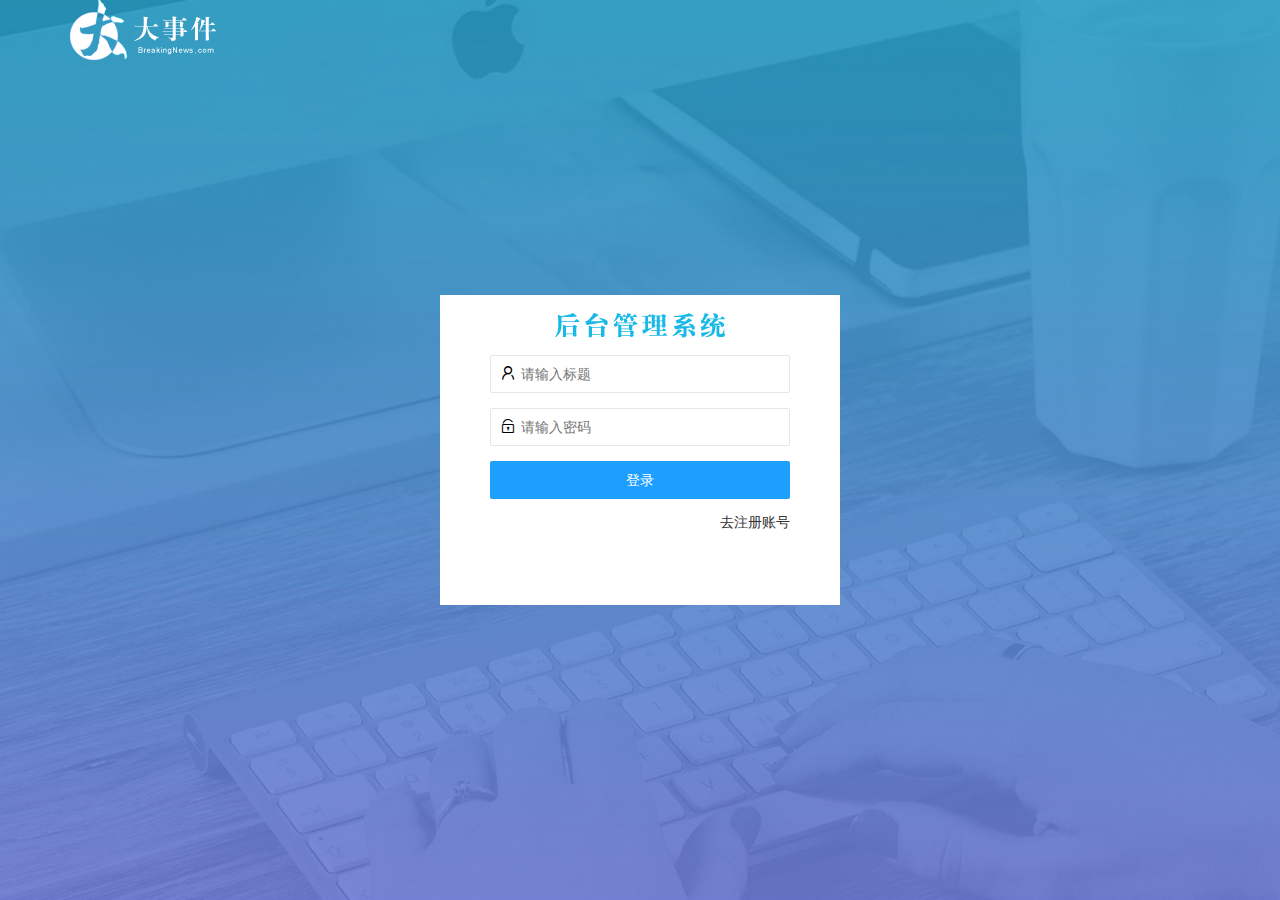
==== commit 1a123601: "修改了登录按钮颜色" ====
--- a/login.html
+++ b/login.html
@@ -34,7 +34,8 @@
                 </div>
                 <!-- 表单提交按钮和普通按钮的区别就是lay-submit属性 -->
                 <div class="layui-form-item">
-                    <button class="layui-btn layui-btn-fluid" lay-submit lay-filter="formDemo">登录</button>
+                    <button class="layui-btn layui-btn-fluid layui-btn-normal" lay-submit
+                        lay-filter="formDemo">登录</button>
                 </div>
                 <div class="layui-form-item">
                     <a href="javascript:;" id="link_reg">去注册账号</a>
@@ -60,7 +61,8 @@
             </div>
             <!-- 表单提交按钮和普通按钮的区别就是lay-submit属性 -->
             <div class="layui-form-item">
-                <button class="layui-btn layui-btn-fluid" lay-submit lay-filter="formDemo">立即注册</button>
+                <button class="layui-btn layui-btn-fluid layui-btn-normal" lay-submit
+                    lay-filter="formDemo">立即注册</button>
             </div>
             <div class="layui-form-item">
                 <a href="javascript:;" id="link_login">去登录账号</a>
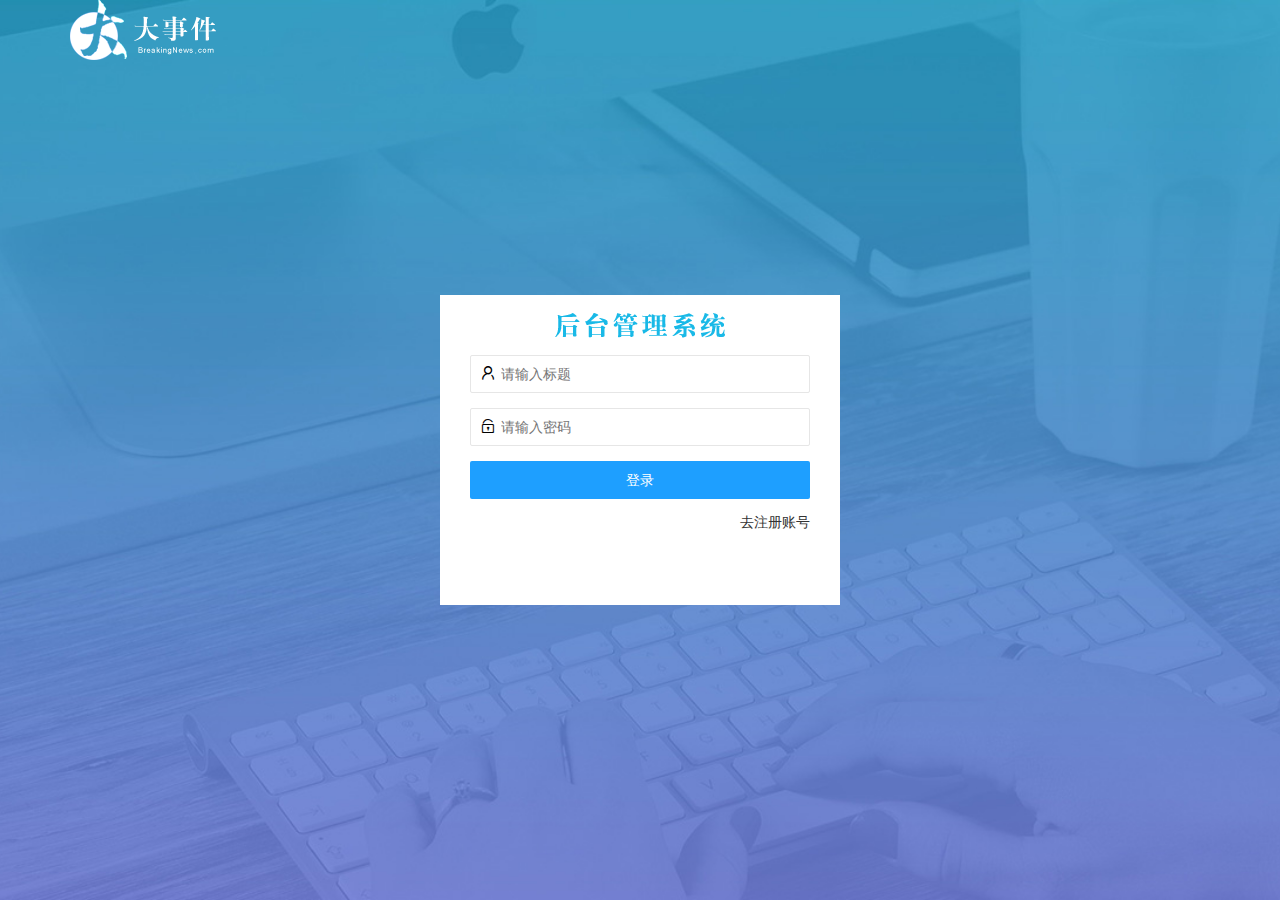
==== commit ab57cde6: "123" ====
--- a/login.html
+++ b/login.html
@@ -29,7 +29,7 @@
                 </div>
                 <div class="layui-form-item">
                     <i class="layui-icon layui-icon-password"></i>
-                    <input type="text" name="title" required lay-verify="required" placeholder="请输入密码"
+                    <input type="password" name="title" required lay-verify="required" placeholder="请输入密码"
                         autocomplete="off" class="layui-input">
                 </div>
                 <!-- 表单提交按钮和普通按钮的区别就是lay-submit属性 -->
@@ -51,13 +51,13 @@
             </div>
             <div class="layui-form-item">
                 <i class="layui-icon layui-icon-password"></i>
-                <input type="text" name="title" required lay-verify="required" placeholder="请输入密码" autocomplete="off"
-                    class="layui-input">
+                <input type="password" name="title" required lay-verify="required" placeholder="请输入密码"
+                    autocomplete="off" class="layui-input">
             </div>
             <div class="layui-form-item">
                 <i class="layui-icon layui-icon-password"></i>
-                <input type="text" name="title" required lay-verify="required" placeholder="请再次输入密码" autocomplete="off"
-                    class="layui-input">
+                <input type="password" name="title" required lay-verify="required" placeholder="请再次输入密码"
+                    autocomplete="off" class="layui-input">
             </div>
             <!-- 表单提交按钮和普通按钮的区别就是lay-submit属性 -->
             <div class="layui-form-item">
--- a/assets/css/login.css
+++ b/assets/css/login.css
@@ -26,7 +26,7 @@
 }
 
 .login-box {
-    width: 300px;
+    width: 340px;
     margin: auto;
     /* display: flex;
 flex-direction: column; */
@@ -51,7 +51,7 @@
 }
 
 .reg-box {
-    width: 300px;
+    width: 340px;
     margin: auto;
     display: none;
 }
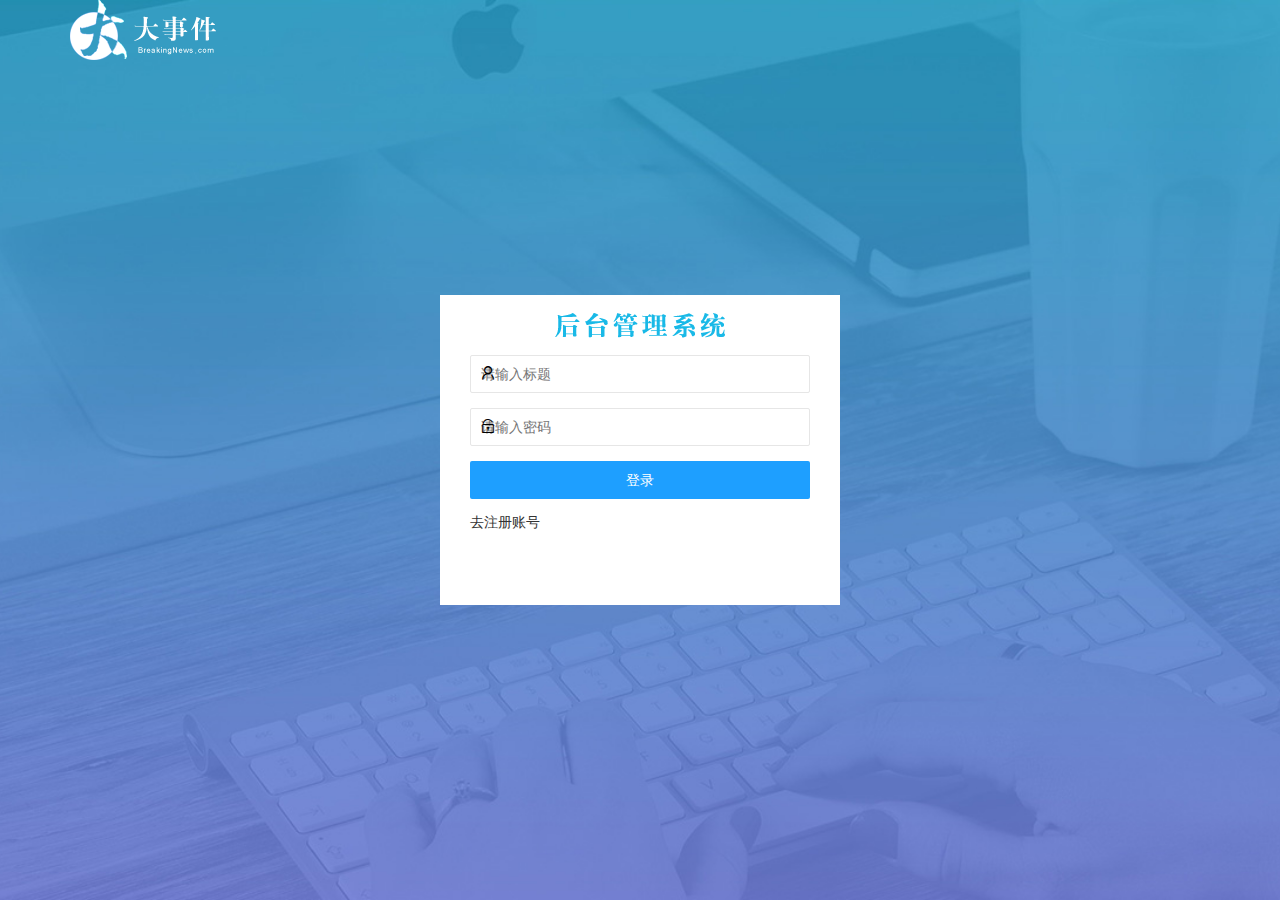
==== commit 55f34477: "文章列表完成，除了没有数据，一切良好" ====
--- a/login.html
+++ b/login.html
@@ -21,15 +21,15 @@
         <div class="title-box"></div>
         <!-- 登录区域 -->
         <div class="login-box ">
-            <form action="" class="layui-form">
+            <form action="" class="layui-form" id="form_login">
                 <div class="layui-form-item">
                     <i class="layui-icon layui-icon-username"></i>
-                    <input type="text" name="title" required lay-verify="required" placeholder="请输入标题"
+                    <input type="text" name="username" required lay-verify="required" placeholder="请输入标题"
                         autocomplete="off" class="layui-input">
                 </div>
                 <div class="layui-form-item">
                     <i class="layui-icon layui-icon-password"></i>
-                    <input type="password" name="title" required lay-verify="required" placeholder="请输入密码"
+                    <input type="password" name="password" required lay-verify="required|pwd" placeholder="请输入密码"
                         autocomplete="off" class="layui-input">
                 </div>
                 <!-- 表单提交按钮和普通按钮的区别就是lay-submit属性 -->
@@ -44,31 +44,34 @@
         </div>
         <!-- 注册区域 -->
         <div class="reg-box">
-            <div class="layui-form-item">
-                <i class="layui-icon layui-icon-username"></i>
-                <input type="text" name="title" required lay-verify="required" placeholder="请输入标题" autocomplete="off"
-                    class="layui-input">
-            </div>
-            <div class="layui-form-item">
-                <i class="layui-icon layui-icon-password"></i>
-                <input type="password" name="title" required lay-verify="required" placeholder="请输入密码"
-                    autocomplete="off" class="layui-input">
-            </div>
-            <div class="layui-form-item">
-                <i class="layui-icon layui-icon-password"></i>
-                <input type="password" name="title" required lay-verify="required" placeholder="请再次输入密码"
-                    autocomplete="off" class="layui-input">
-            </div>
-            <!-- 表单提交按钮和普通按钮的区别就是lay-submit属性 -->
-            <div class="layui-form-item">
-                <button class="layui-btn layui-btn-fluid layui-btn-normal" lay-submit
-                    lay-filter="formDemo">立即注册</button>
-            </div>
-            <div class="layui-form-item">
-                <a href="javascript:;" id="link_login">去登录账号</a>
-            </div>
+            <form action="" class="layui-form" id="form_reg">
+                <div class="layui-form-item">
+                    <i class="layui-icon layui-icon-username"></i>
+                    <input type="text" name="username" required lay-verify="required|username" placeholder="请输入标题"
+                        autocomplete="off" class="layui-input">
+                </div>
+                <div class="layui-form-item">
+                    <i class="layui-icon layui-icon-password"></i>
+                    <input type="password" name="password" required lay-verify="required" placeholder="请输入密码"
+                        autocomplete="off" class="layui-input">
+                </div>
+                <div class="layui-form-item">
+                    <i class="layui-icon layui-icon-password"></i>
+                    <input type="password" name="repassword" required lay-verify="required|pwd|repwd"
+                        placeholder="请再次输入密码" autocomplete="off" class="layui-input">
+                </div>
+                <!-- 表单提交按钮和普通按钮的区别就是lay-submit属性 -->
+                <div class="layui-form-item">
+                    <button class="layui-btn layui-btn-fluid layui-btn-normal" lay-submit
+                        lay-filter="formDemo">立即注册</button>
+                </div>
+                <div class="layui-form-item">
+                    <a href="javascript:;" id="link_login">去登录账号</a>
+                </div>
+            </form>
         </div>
     </div>
+    <script src="./assets/lib/layui/layui.all.js"></script>
     <script src="./assets/lib/jquery.js"></script>
     <script src="./assets/js/login.js"></script>
 </body>
--- a/assets/css/login.css
+++ b/assets/css/login.css
@@ -1,75 +1,55 @@
 html,
 body {
-    margin: 0;
-    padding: 0;
-    height: 100%;
-    width: 100%;
-    background: url(../images/login_bg.jpg) no-repeat center;
-    background-size: cover;
+  margin: 0;
+  padding: 0;
+  height: 100%;
+  width: 100%;
+  background: url('../images/login_bg.jpg') no-repeat center;
+  background-size: cover;
 }
 
 .loginAndRegBox {
-    position: absolute;
-    top: 50%;
-    left: 50%;
-    width: 400px;
-    height: 310px;
-    background-color: #fff;
-    transform: translate(-50%, -50%);
-    /*css3样式 tranform：平移*/
+  width: 400px;
+  height: 310px;
+  background-color: #fff;
+  position: absolute;
+  left: 50%;
+  top: 50%;
+  transform: translate(-50%, -50%);
 }
 
 .title-box {
-    /* 宽度继承父元素的 */
-    height: 60px;
-    background: url(../images/login_title.png) no-repeat center;
-}
-
-.login-box {
-    width: 340px;
-    margin: auto;
-    /* display: flex;
-flex-direction: column; */
-}
-
-.login-box .layui-form-item {
-    position: relative;
-}
-
-.login-box .layui-form-item input {
-    padding-left: 30px;
-}
-
-.login-box .layui-form-item i {
-    position: absolute;
-    top: 10px;
-    left: 10px;
-}
-
-.login-box .layui-form-item a {
-    float: right;
+  height: 60px;
+  background: url('../images/login_title.png') no-repeat center;
 }
 
 .reg-box {
-    width: 340px;
-    margin: auto;
-    display: none;
+  display: none;
 }
 
-.reg-box .layui-form-item {
-    position: relative;
+.layui-form {
+  padding: 0 30px;
 }
 
-.reg-box .layui-form-item input {
-    padding-left: 30px;
+.links {
+  display: flex;
+  justify-content: flex-end;
 }
 
-.reg-box .layui-form-item i {
-    position: absolute;
-    top: 10px;
-    left: 10px;
+.links a {
+  font-size: 12px;
 }
 
-.reg-box .layui-form-item a {
-    float: right;
+.layui-form-item {
+  position: relative;
+}
+
+.layui-icon {
+  position: absolute;
+  left: 10px;
+  top: 10px;
+}
+
+.layui-input {
+  padding-left: 32px;
 }